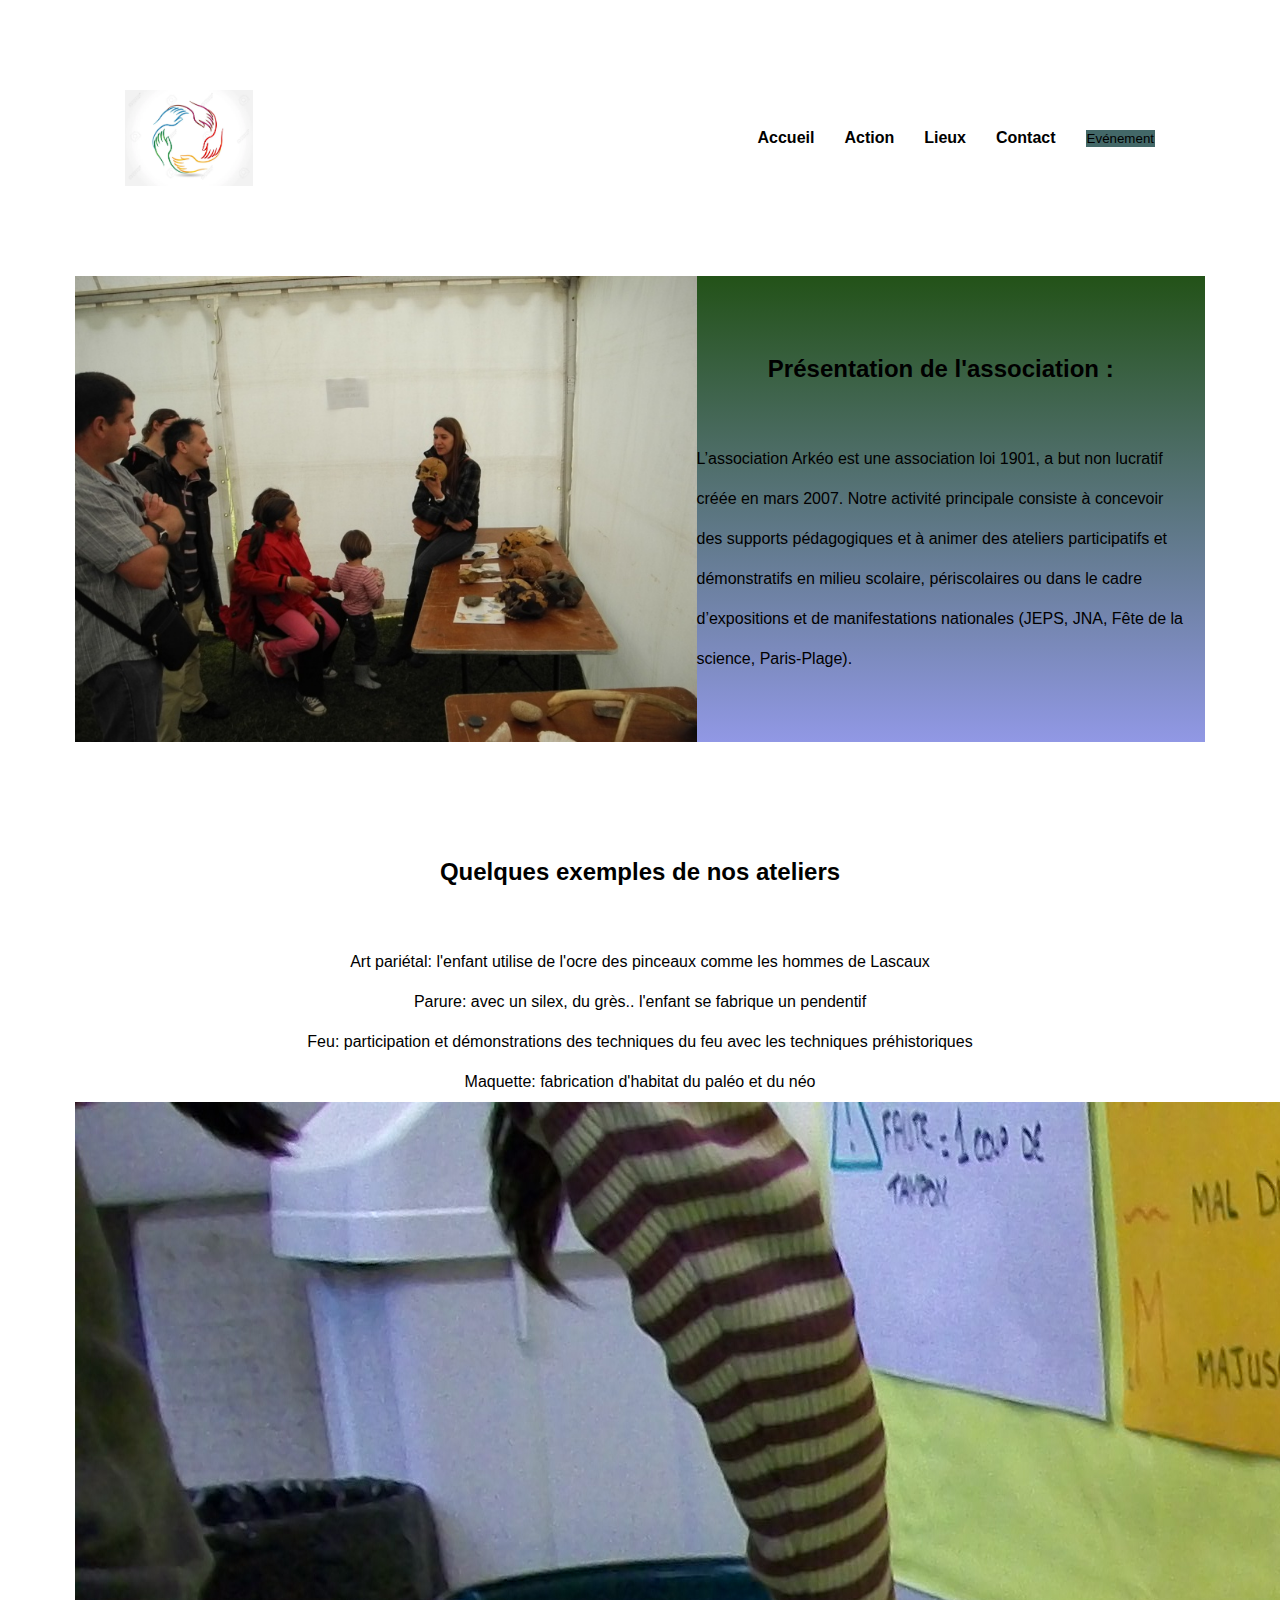
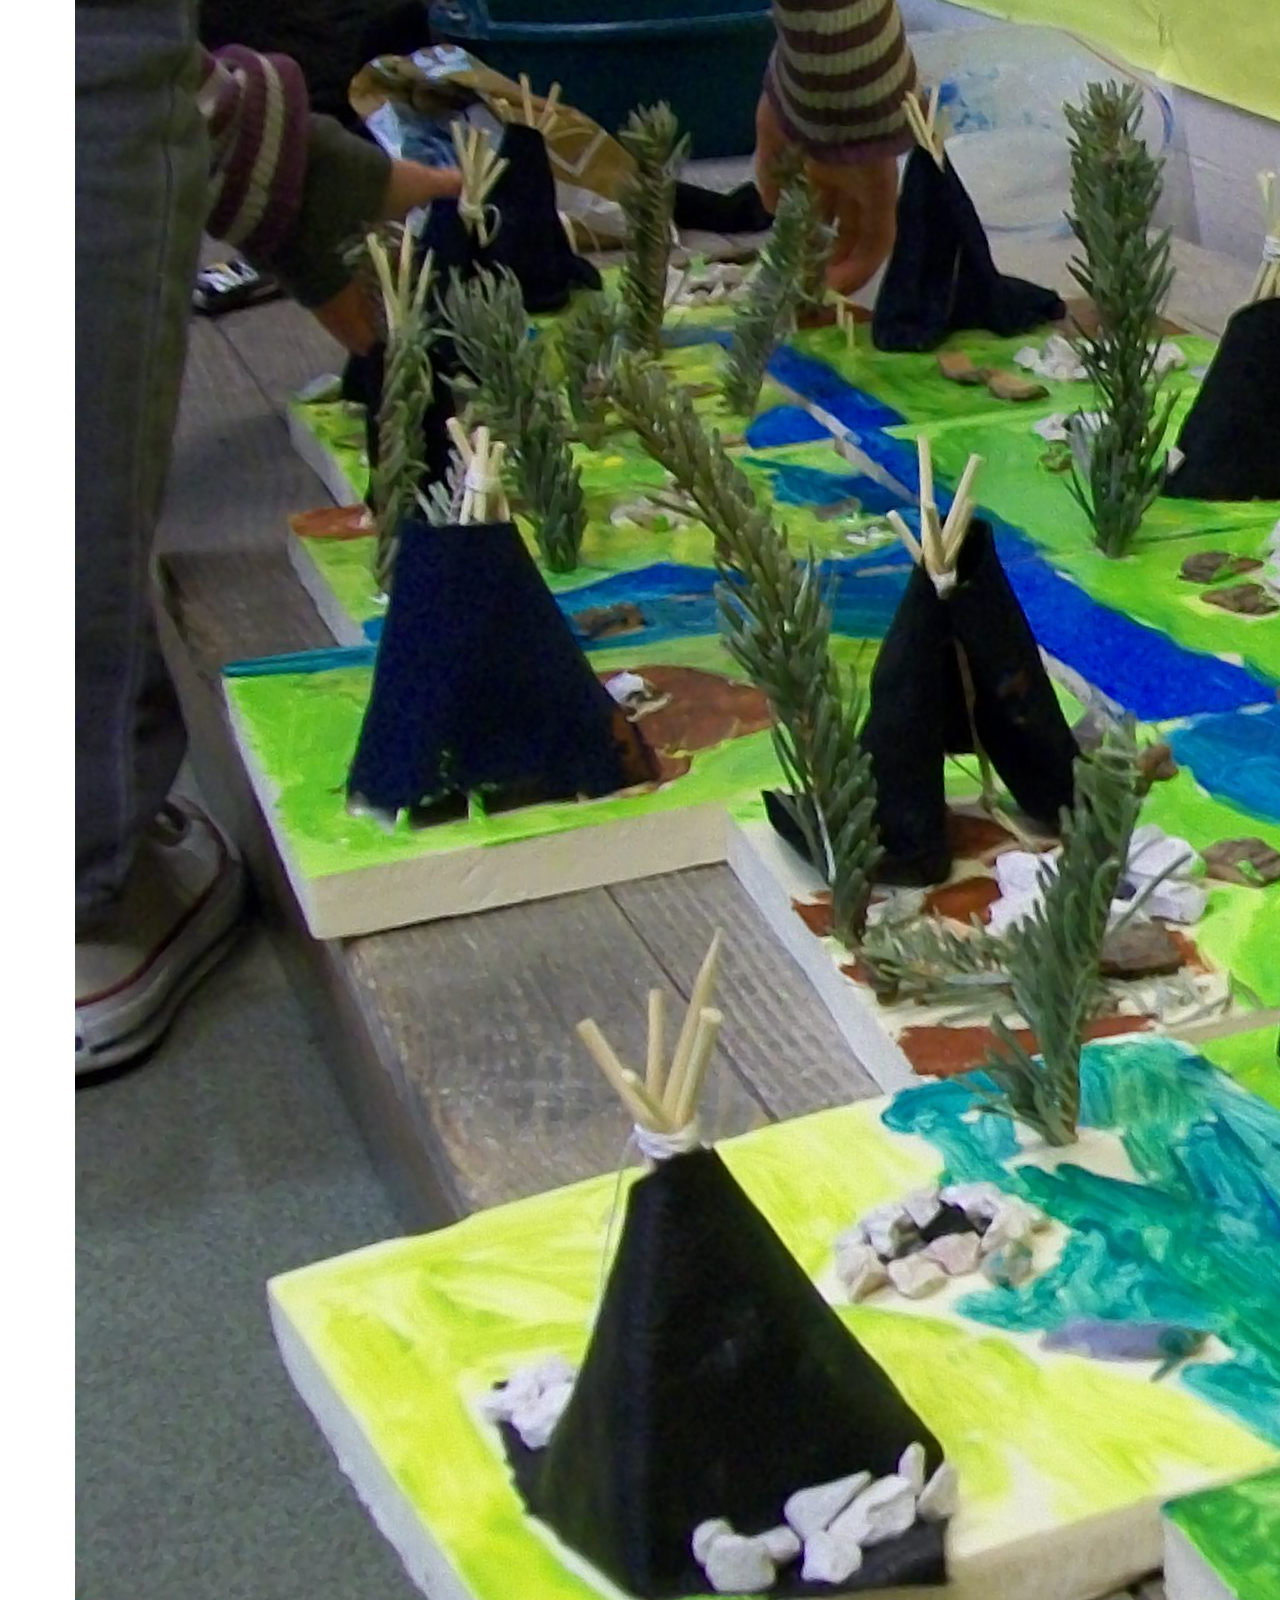
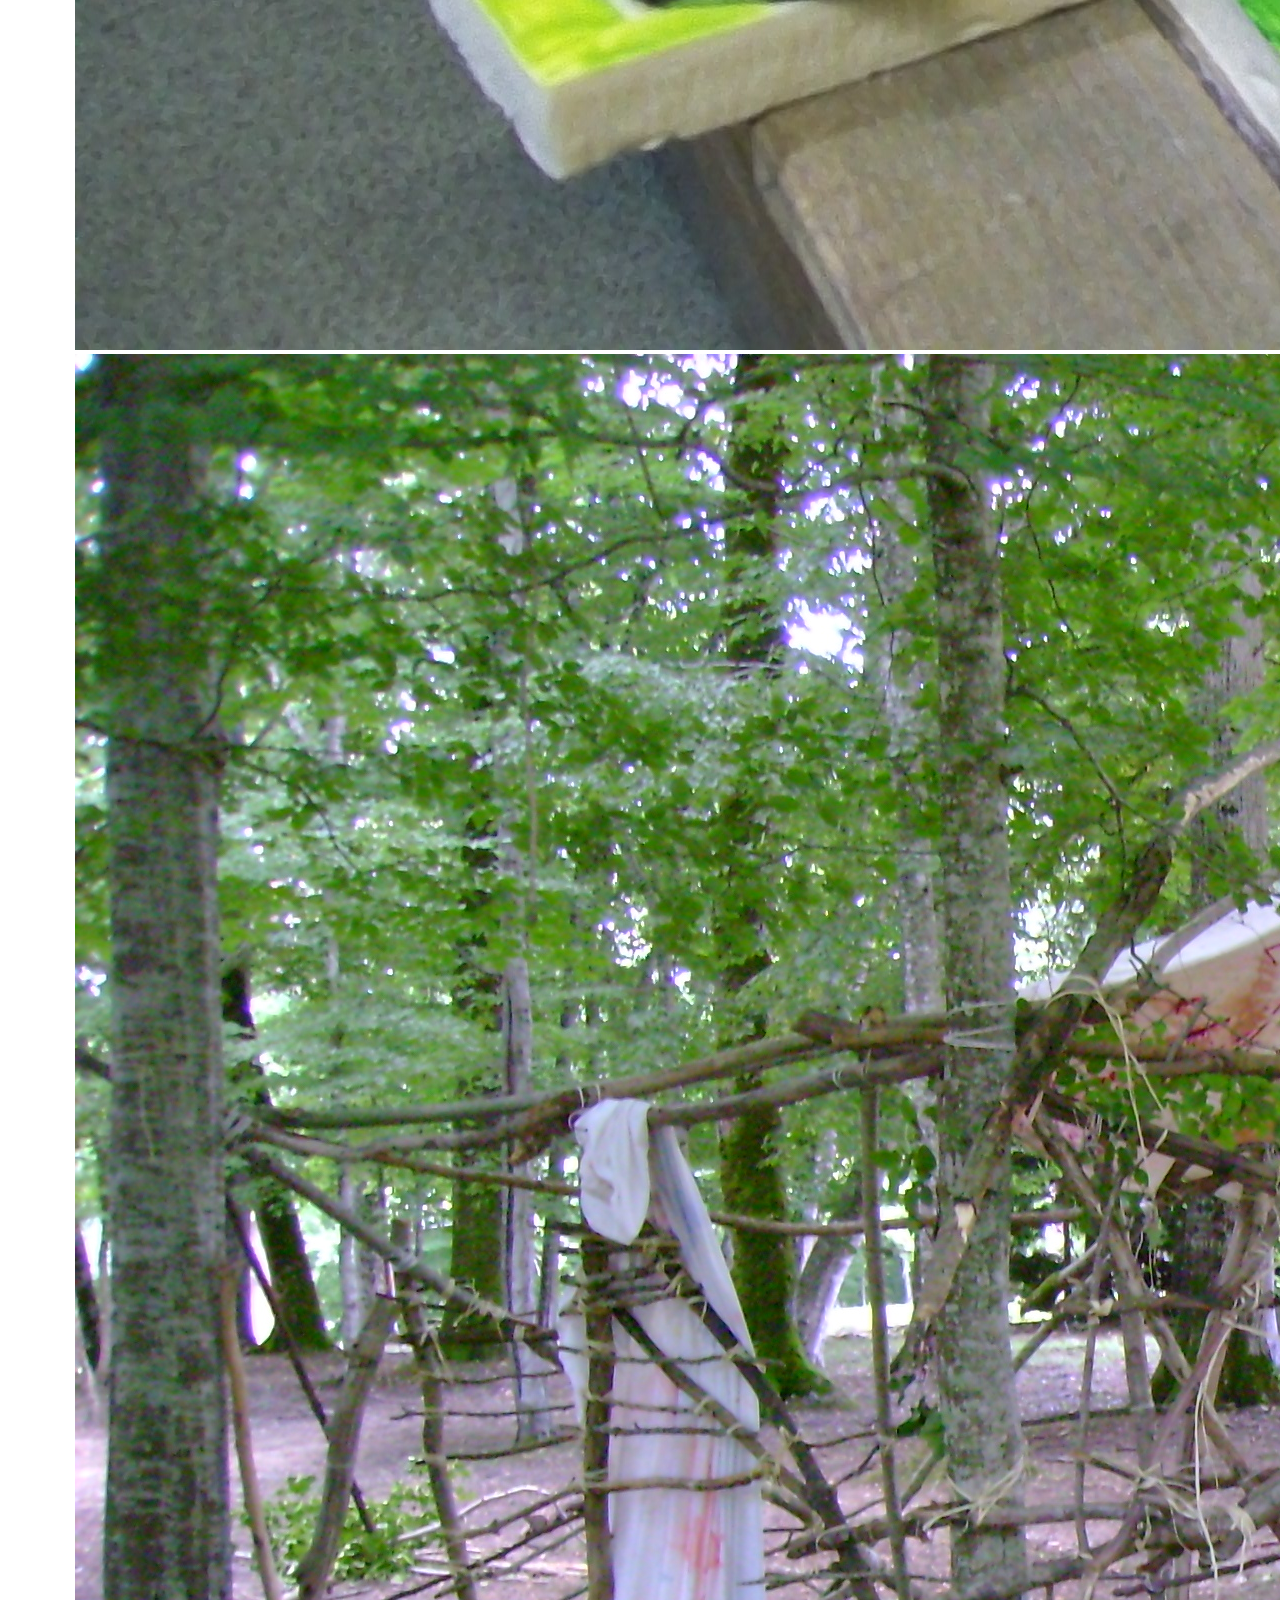
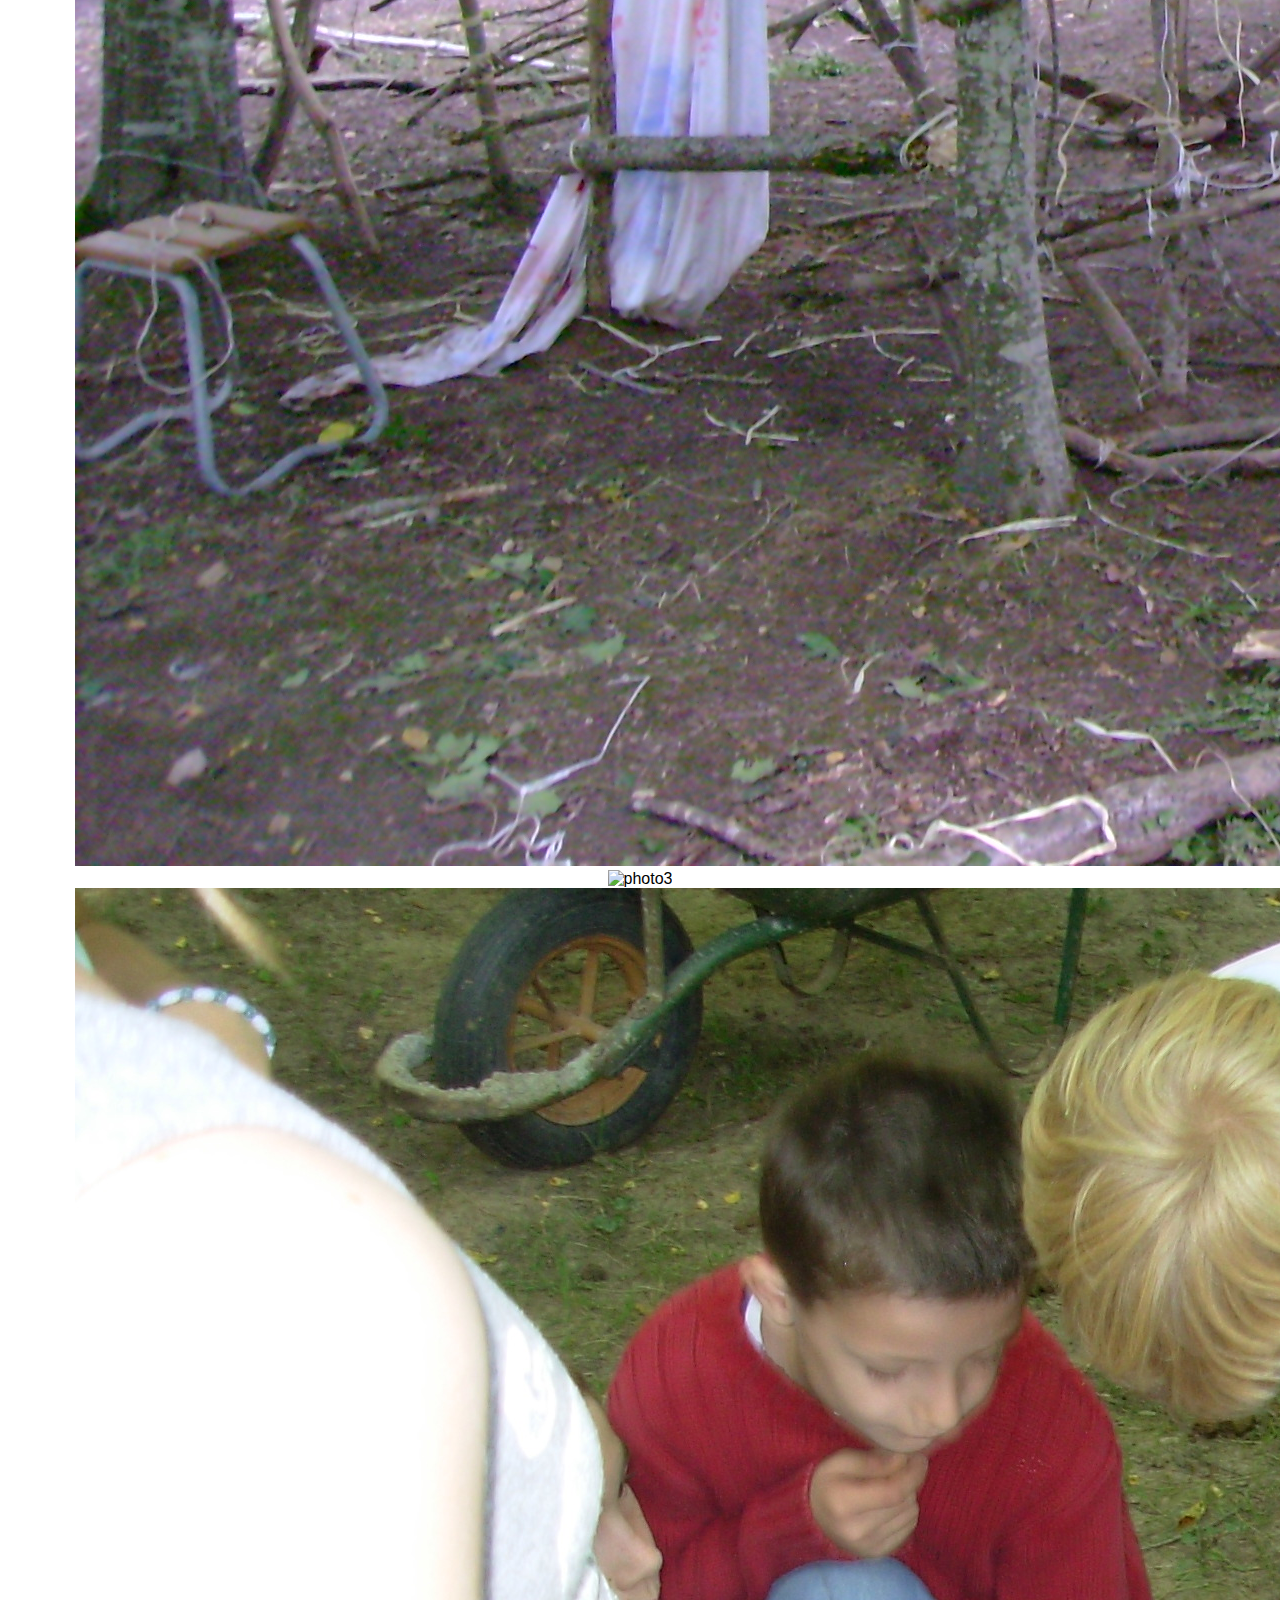
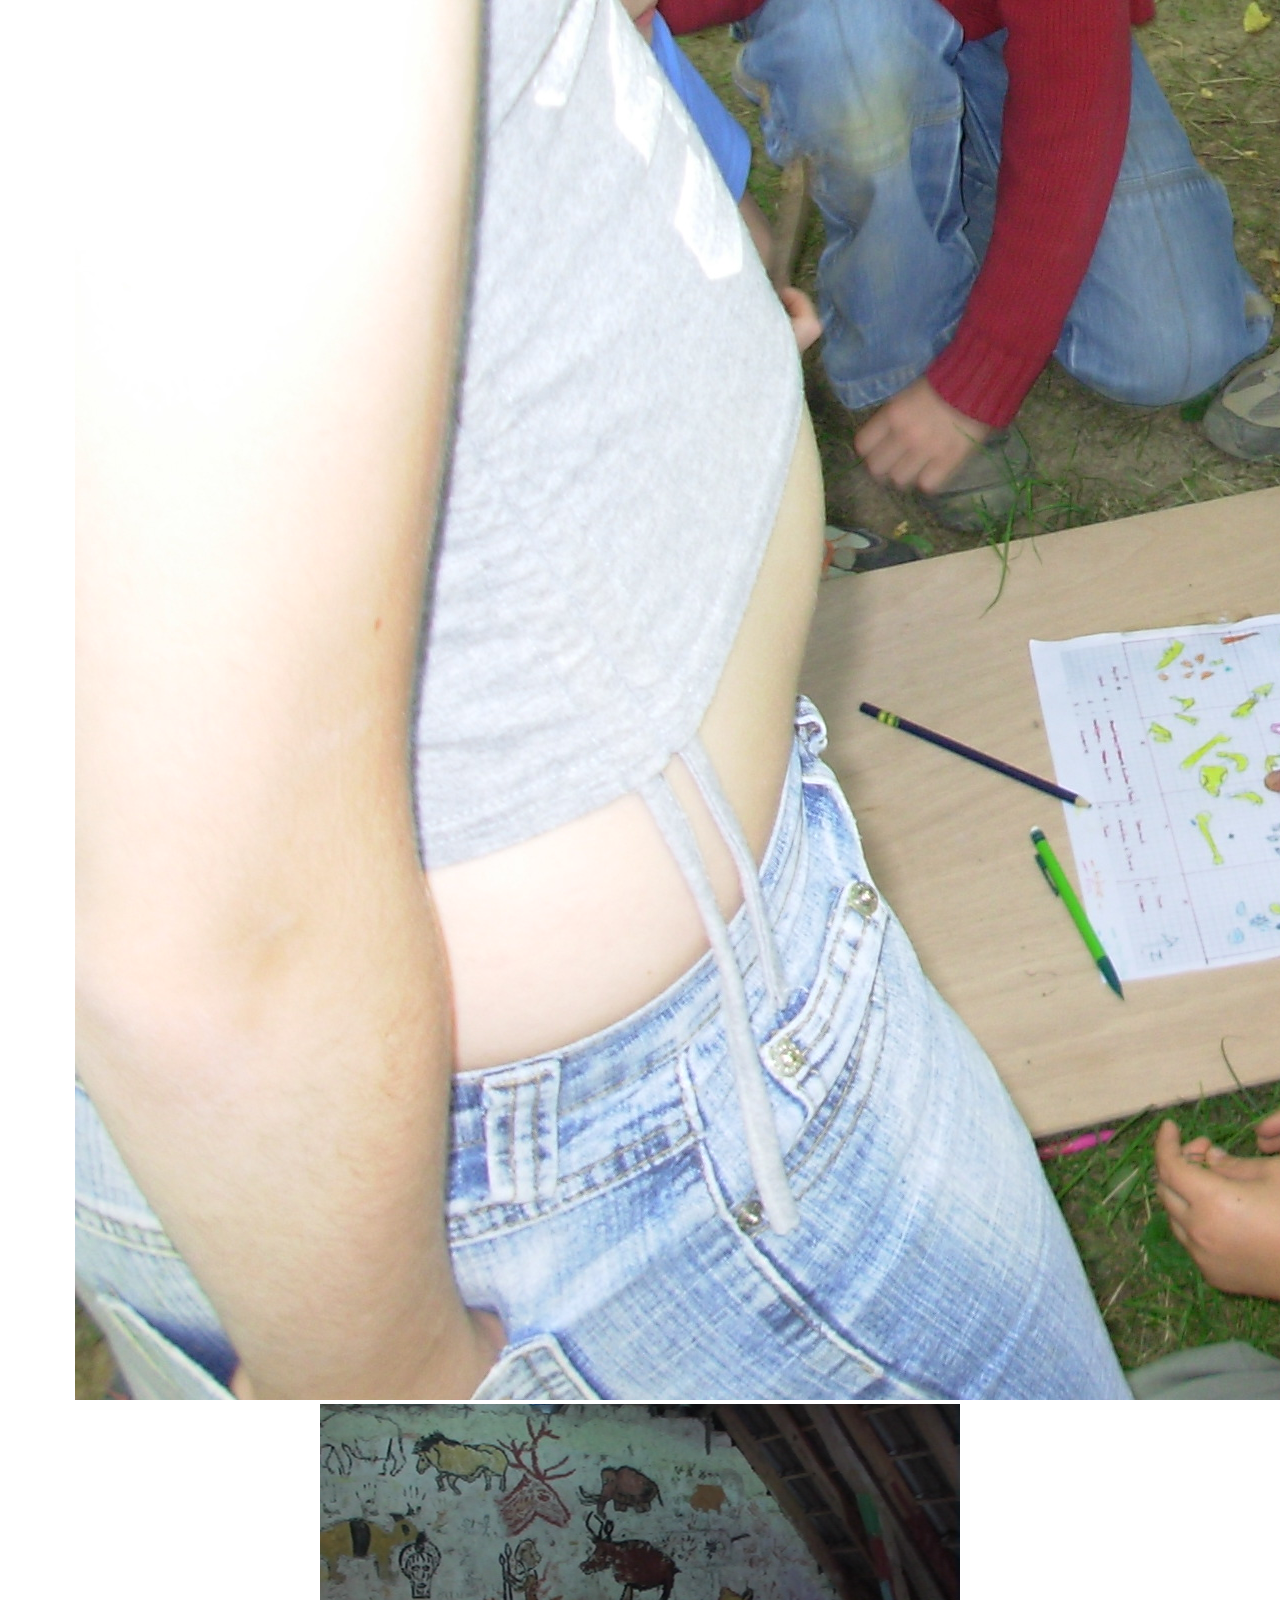
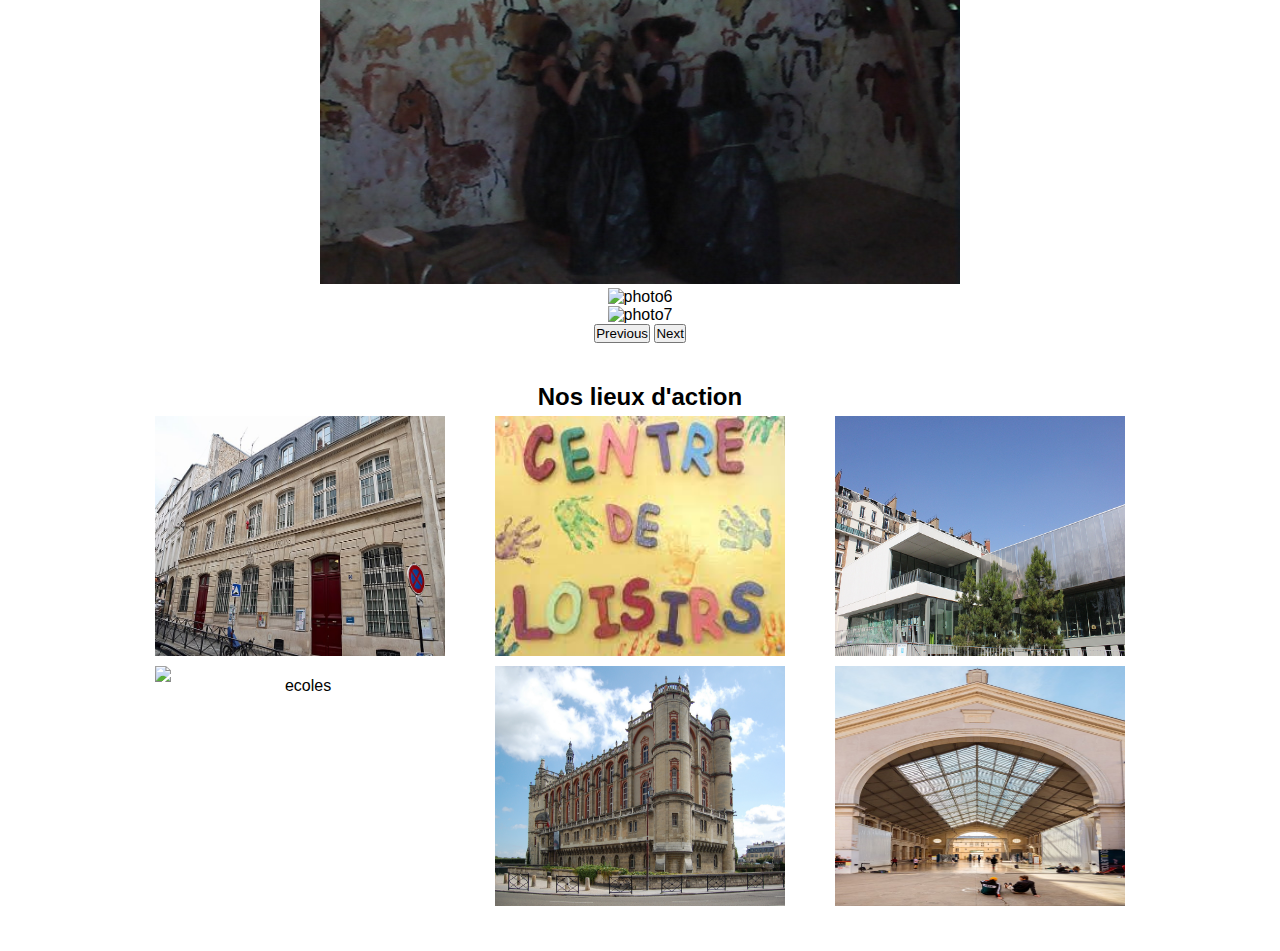
==== index.html @ 486d45ee "commit 1 evalution html/css/bootstrap" ====
<!DOCTYPE html>
<html lang="en">
<head>
    <meta charset="UTF-8">
    <meta http-equiv="X-UA-Compatible" content="IE=edge">
    <meta name="viewport" content="width=device-width, initial-scale=1.0">
    <title>L'association Arkéo</title>
    <link href="https://cdn.jsdelivr.net/npm/bootstrap@5.3.0-alpha1/dist/css/bootstrap.min.css" rel="stylesheet" integrity="sha384-GLhlTQ8iRABdZLl6O3oVMWSktQOp6b7In1Zl3/Jr59b6EGGoI1aFkw7cmDA6j6gD" crossorigin="anonymous">
<script src="https://cdn.jsdelivr.net/npm/bootstrap@5.3.0-alpha1/dist/js/bootstrap.bundle.min.js" integrity="sha384-w76AqPfDkMBDXo30jS1Sgez6pr3x5MlQ1ZAGC+nuZB+EYdgRZgiwxhTBTkF7CXvN" crossorigin="anonymous"></script>
    <link rel="stylesheet" href="style.css">
    <script src="https://kit.fontawesome.com/811f02e2f8.js" crossorigin="anonymous"></script>
</head>
<body>
    <!--START header: logo et menu-->
    <header class="flux header">
        <img class="logo" src="LOGO.JPEG" alt="logo de l'association">
        <nav class="nav">
            <ul class="list-links">
                <li class="nav-link">
                    <a href="#" target="_self"> Accueil </a>
                </li>
                <li class="nav-link">
                    <a href="#" target="_self"> Action </a>
                </li>
                <li class="nav-link">
                    <a href="#" target="_self"> Lieux </a>
                </li>
                <li class="nav-link">
                    <a href="#" target="_self"> Contact </a>
                </li>
                <li class="nav-link">
                    <button class="btn btn-primary"><a href="page2.html" target="_self"><i class="fa-regular fa-calendar-days"></i> Evénement </a></button>
                </li>
            </ul>
        </nav>
        <img src="menu-line.png" alt="menu hamburger" class="menu-hamburger">
    </header>
        <!--END header-->

    <main>
        <!--START presentation de l'association-->
        <section class=" flux presentation-asso">
            <img class="photo-presentation" src="/image/presentation/etioll22.jpg" alt="photo de présentaion">
            <div class="bloc-1">
                <h2 class="titre-presentation">Présentation de l'association :</h2>
                <p>L’association Arkéo est une association loi 1901, a but non lucratif créée en mars 2007. 
                    Notre activité principale consiste à concevoir des supports pédagogiques et à animer des ateliers 
                    participatifs et démonstratifs en milieu scolaire, périscolaires ou dans le cadre d’expositions et de manifestations nationales (JEPS, JNA, Fête de la science, Paris-Plage). 
                </p>
            </div>
        </section>
        <!--END présentation de l'asso-->
        <!--START présentation de l'activité-->
        <section class="flux presentation-atelier">
            <div>
                <i class="fa-solid fa-trowel"></i>
                <i class="fa-solid fa-trowel"></i>
                <i class="fa-solid fa-trowel"></i>
            </div>
            <div class="bloc-2">
                <h2 class="presentation-atelier">Quelques exemples de nos ateliers</h2>
                <ul>
                    <li>Art pariétal: l'enfant utilise de l'ocre des pinceaux comme les hommes de Lascaux</li>
                    <li>Parure: avec un silex, du grès.. l'enfant se fabrique un pendentif</li>
                    <li>Feu: participation et démonstrations des techniques du feu avec les techniques préhistoriques</li>
                    <li>Maquette: fabrication d'habitat du paléo et du néo</li>
                </ul>
            </div>
            <div id="carouselExampleControls" class="carousel slide" data-bs-ride="carousel">
                <div class="carousel-inner">
                    <div class="carousel-item active">
                        <img src="image/activite/activite1.JPG" class="d-block w-100" alt="photo1">
                    </div>
                    <div class="carousel-item">
                        <img src="image/activite/activite2.JPG" class="d-block w-100" alt="photo2">
                    </div>
                    <div class="carousel-item">
                        <img src="image/activite/activite3.JPG" class="d-block w-100" alt="photo3">
                    </div>
                    <div class="carousel-item">
                        <img src="image/activite/activite4.JPG" class="d-block w-100" alt="photo4">
                    </div>
                    <div class="carousel-item">
                        <img src="image/activite/activite5.jpg" class="d-block w-100" alt="photo5">
                    </div>
                    <div class="carousel-item">
                        <img src="image/activite/activite6.JPG" class="d-block w-100" alt="photo6">
                    </div>
                    <div class="carousel-item">
                        <img src="image/activite/activite7.JPG" class="d-block w-100" alt="photo7">
                    </div>
                </div>
                <button class="carousel-control-prev" type="button" data-bs-target="#carouselExampleControls" data-bs-slide="prev">
                    <span class="carousel-control-prev-icon" aria-hidden="true"></span>
                    <span class="visually-hidden">Previous</span>
                </button>
                <button class="carousel-control-next" type="button" data-bs-target="#carouselExampleControls" data-bs-slide="next">
                    <span class="carousel-control-next-icon" aria-hidden="true"></span>
                    <span class="visually-hidden">Next</span>
                </button>
            </div>
            
        </section>
        <section class="flux lieux">
            <div>
                <i class="fa-solid fa-trowel"></i>
                <i class="fa-solid fa-trowel"></i>
                <i class="fa-solid fa-trowel"></i>
            </div>
            <h2 class="lieux-action">Nos lieux d'action </h2>
            <div class=" flux bloc-3">
                
                <figure class="container">
                    <img class="folio" src="image/lieux/ecole.jpg" alt="ecoles">
                    <figcaption class="overlay-1">
                        <h4>Les écoles</h4>
                        <p> en scolaire ou en périscolaire</p>
                        <i class="fa-solid fa-school"></i>
                    </figcaption>
                </figure>
                <figure class="container">
                    <img class="folio" src="image/lieux/centre-de-loisirs.jpg" alt="ecoles">
                    <figcaption class="overlay-1">
                        <h4>Les centres de loisirs</h4>
                    </figcaption>
                </figure>
                <figure class="container">
                    <img class="folio" src="image/lieux/centre-anim.jpg" alt="ecoles">
                    <figcaption class="overlay-1">
                        <h4>Les centres d'animation</h4>
                    </figcaption>
                </figure>
                <figure class="container">
                    <img class="folio" src="image/lieux/colo.jpg" alt="ecoles">
                    <figcaption class="overlay-1">
                        <h4>Les colonies de vacances</h4>
                    </figcaption>
                </figure>
                <figure class="container">
                    <img class="folio" src="image/lieux/musee.jpg" alt="ecoles">
                    <figcaption class="overlay-1">
                        <h4>Les musées</h4>
                    </figcaption>
                </figure>
                <figure class="container">
                    <img class="folio" src="image/lieux/104.jpg" alt="ecoles">
                    <figcaption class="overlay-1">
                        <h4>lieux culturels</h4>
                    </figcaption>
                </figure>

            </div>  
        </section>

    </main>
    <footer>



    </footer>
    
    <script src="https://cdn.jsdelivr.net/npm/@popperjs/core@2.11.6/dist/umd/popper.min.js" integrity="sha384-oBqDVmMz9ATKxIep9tiCxS/Z9fNfEXiDAYTujMAeBAsjFuCZSmKbSSUnQlmh/jp3" crossorigin="anonymous"></script>
    <script src="https://cdn.jsdelivr.net/npm/bootstrap@5.3.0-alpha1/dist/js/bootstrap.min.js" integrity="sha384-mQ93GR66B00ZXjt0YO5KlohRA5SY2XofN4zfuZxLkoj1gXtW8ANNCe9d5Y3eG5eD" crossorigin="anonymous"></script>
    <script>
        const menuHamburger = document.querySelector(".menu-hamburger")
        const nav = document.querySelector(".nav")
    
        menuHamburger.addEventListener('click',()=>{
        nav.classList.toggle('mobile-menu')
        })
    </script>
</body>

</html>
---- style.css ----
/* reset*/

a {
    text-decoration: none;
    color: inherit;
}


ul, ol {
    list-style: none;
}

* {
    margin:0;
    padding:0;
    box-sizing: border-box;
}

/* style général */

* {
    font-family: 'cabin', sans-serif;
    
}


/* header*/

.flux {
    margin-left: 75px;
    margin-right: 75px;
}

@media (max-width: 500px) {
    .flux {
        margin-left: 15px;
        margin-right: 15px;
    }
}

.header {
    display: flex;
    align-items: center;
    justify-content: space-between;
    margin-top: 40px;
    margin-bottom: 40px;
    padding: 50px;
    box-sizing: border-box;
    
}

.list-links {
    display: flex;
    column-gap: 30px;
    align-items: center;
    font-weight: bold;
}

.logo {
    width: 8rem;
    
}

.nav-links {
    font-size: 14px
}

.btn-primary {
    background-color: rgb(67, 104, 104);
    border: 1px solid  rgb(67, 104, 104);
}

.btn-primary:hover, .btn-primary:active{
    background-color: rgb(73, 155, 155) !important;
    border: 1px solid  rgb(73, 155, 155) !important;
}

.header .menu-hamburger {
    display: none;
    position: absolute;
    width: 35px;
    right: 50px;
}

@media screen and (max-width: 1032px) {
    .header {
        padding: 100px 150px;
    }
    .header .menu-hamburger {
        display: block;
        margin-right: 40px;
    }

    .logo {
        position: absolute;
        width: 8rem;
    }

    .nav { 
        top: 0;
        left: 0;
        position: absolute;
        background-color: rgba(255,255,255, 0.2);
        backdrop-filter: blur(7px);
        width: 100%;
        height: 100%;
        display: flex;
        justify-content: center;
        align-items: center;
        margin-left: -100%;
        transition: all 0.5s ease;
    } 

    .mobile-menu {
        margin-left: 0;
    }

    .list-links {
        display: flex;
        flex-direction: column;
        align-items: center;
    }

    .nav-link {
        margin: 25px 0;
        font-size: 1.2rem;
    }
}

/* END header*/
/* START Presentation asso*/

.presentation-asso {
    display: flex; 
    align-items: center;
    background: linear-gradient(#235218, #9198e5);
}

@media (max-width: 500px) {
    .presentation-asso {
        flex-direction: column;
    }
}

.bloc-1, .bloc-2, .bloc-3 {
    line-height: 2.5;
}

.bloc-1{
    padding-right: 20px;
    
}

.titre-presentation, .presentation-atelier, .lieux {
    margin-bottom: 40px;
    text-align: center;
    
}

.photo-presentation {
    width: 55%;
    flex-shrink: 0;
}

/* END presentation de l'association*/


.fa-trowel {
    width: 200px;
    padding-top: 60px;
    
}

/* Start presentation ateliers*/

.bloc-2 {
    margin-top: 100px;
    text-align: center;
}

.carousel-control-prev-icon, .carousel-control-next-icon {
    background-color: black;
    

}
.carousel-control-prev-icon {
    border-radius: 50% 25% 25% 50%;
}

.carousel-control-next-icon {
    border-radius: 25% 50% 50% 25%;
}

/* start lieux d'action*/

.bloc-3 {
    display: flex;
    flex-wrap: wrap;
    justify-content: space-between;
}

.container {
    position: relative;
    width: 300px;
}

.folio {
    display: block;
    width: 300px;
    padding: 5px;
    height: 250px;
}

.overlay-1 {
    position: absolute;
    bottom: 0;
    left: 5px;
    background-color: rgba(0,140,186,0.8);
    overflow: hidden;
    width: 290px;
    height: 0;
    transition: .25s ease;
    text-align: center;
}

.fa-school {
    position: absolute;
    left: 50px;
    top: 5px;
    color: rgb(48, 41, 66);
    font-size: 20px;
    width: 50px;
    height: 50px;
    z-index: 1;
}

.container:hover .overlay-1 {
    height: 30%;
}
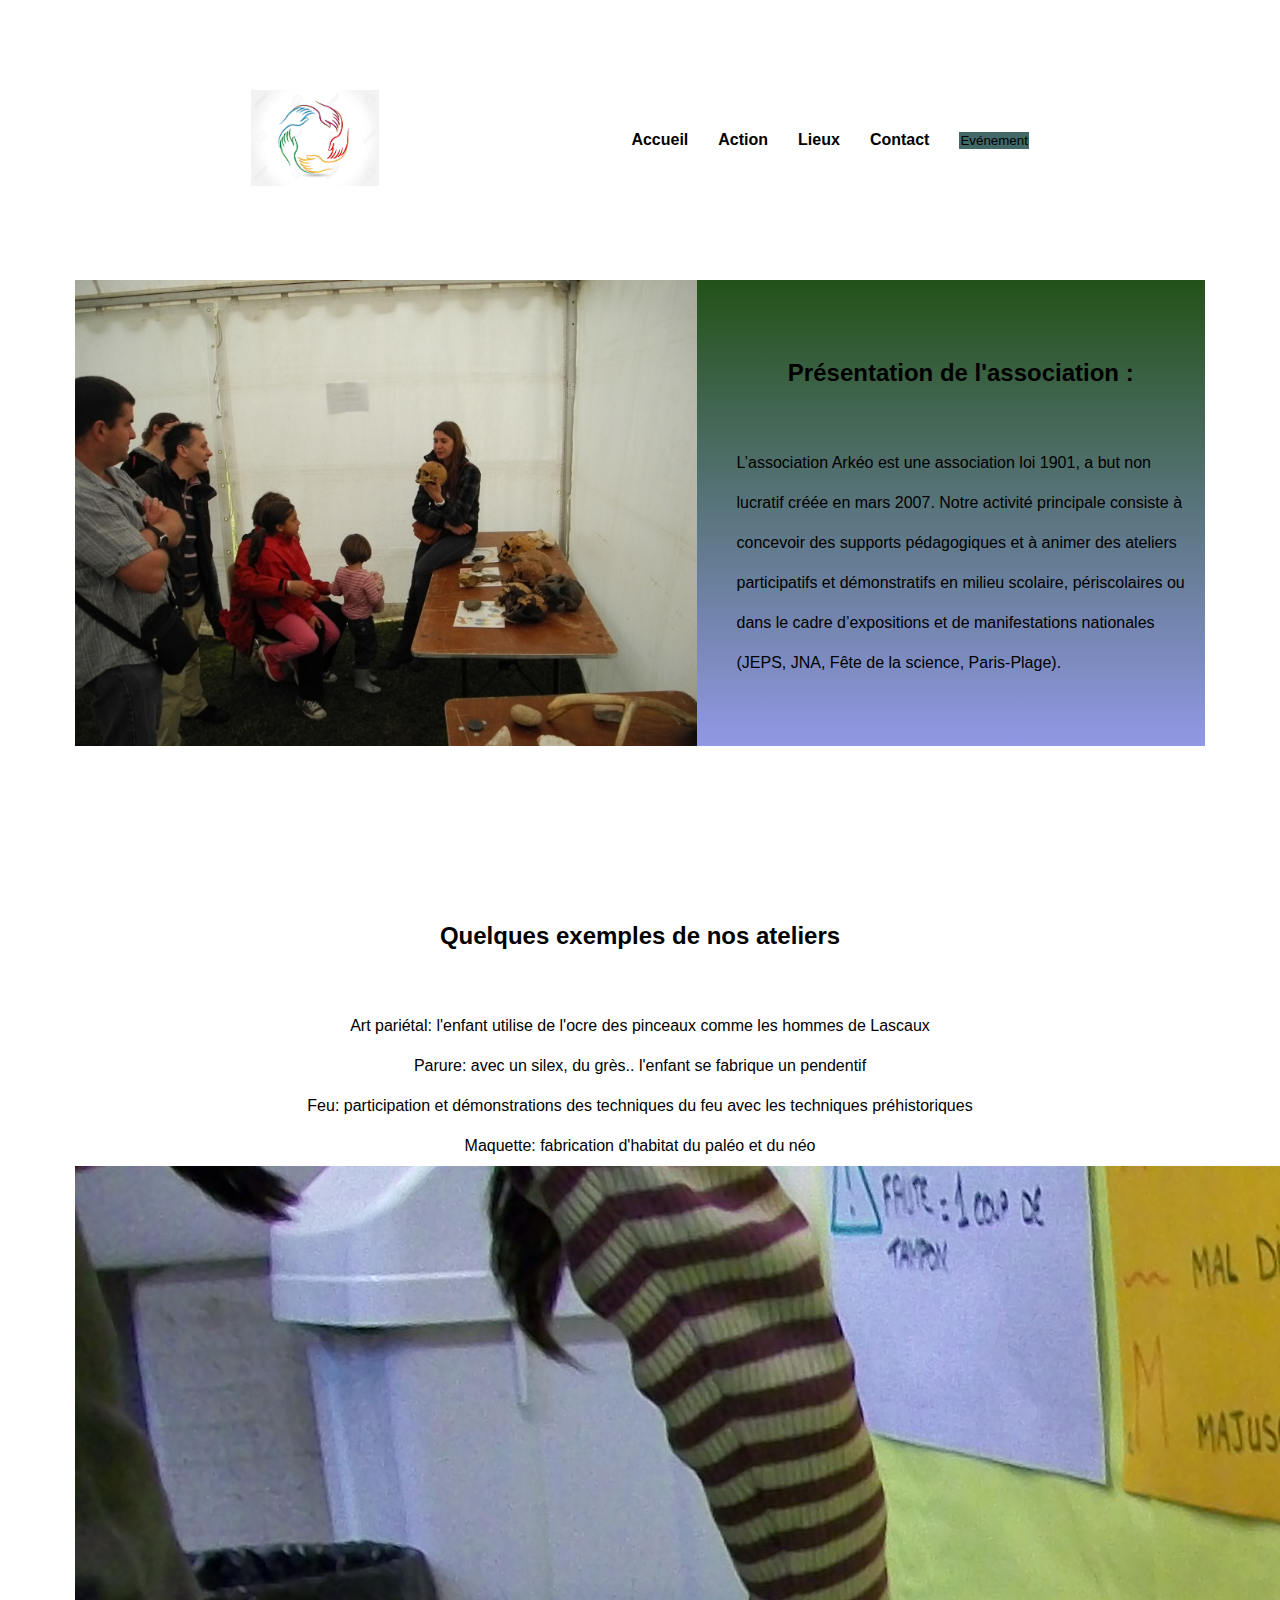
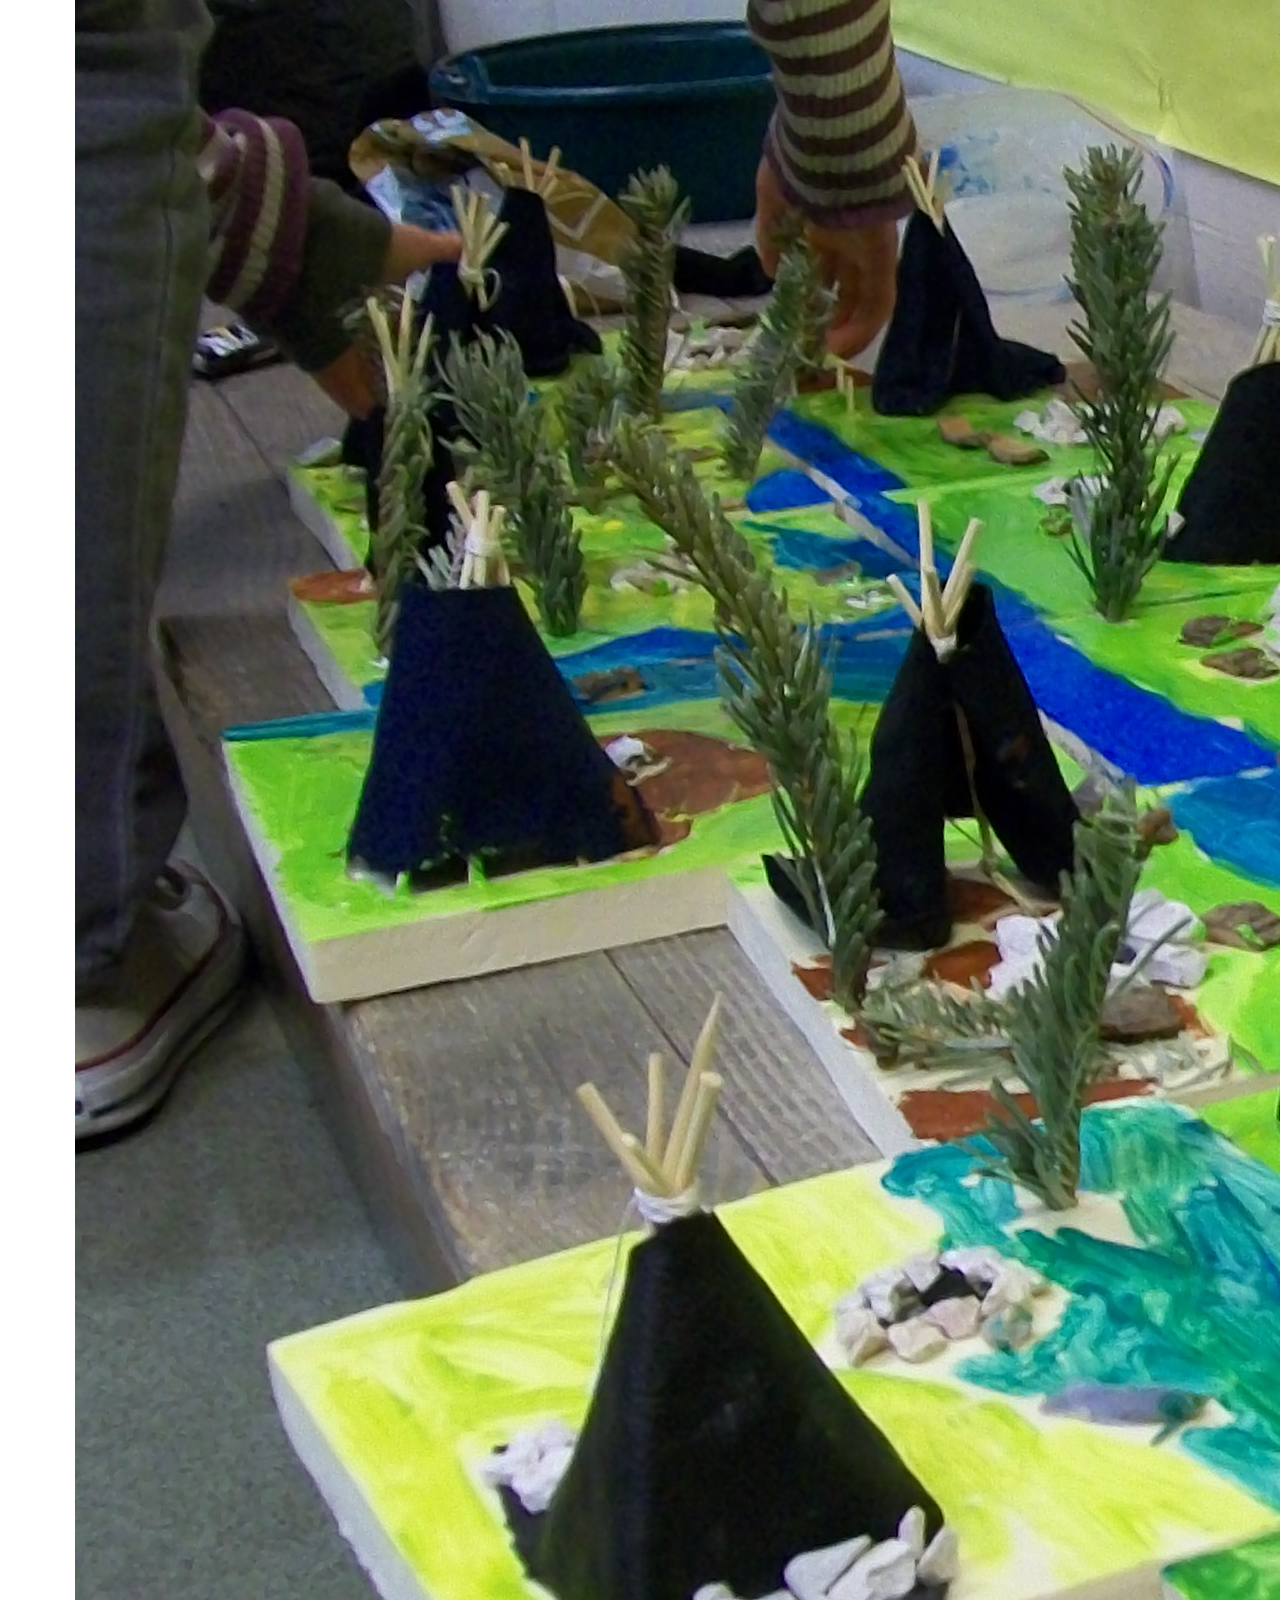
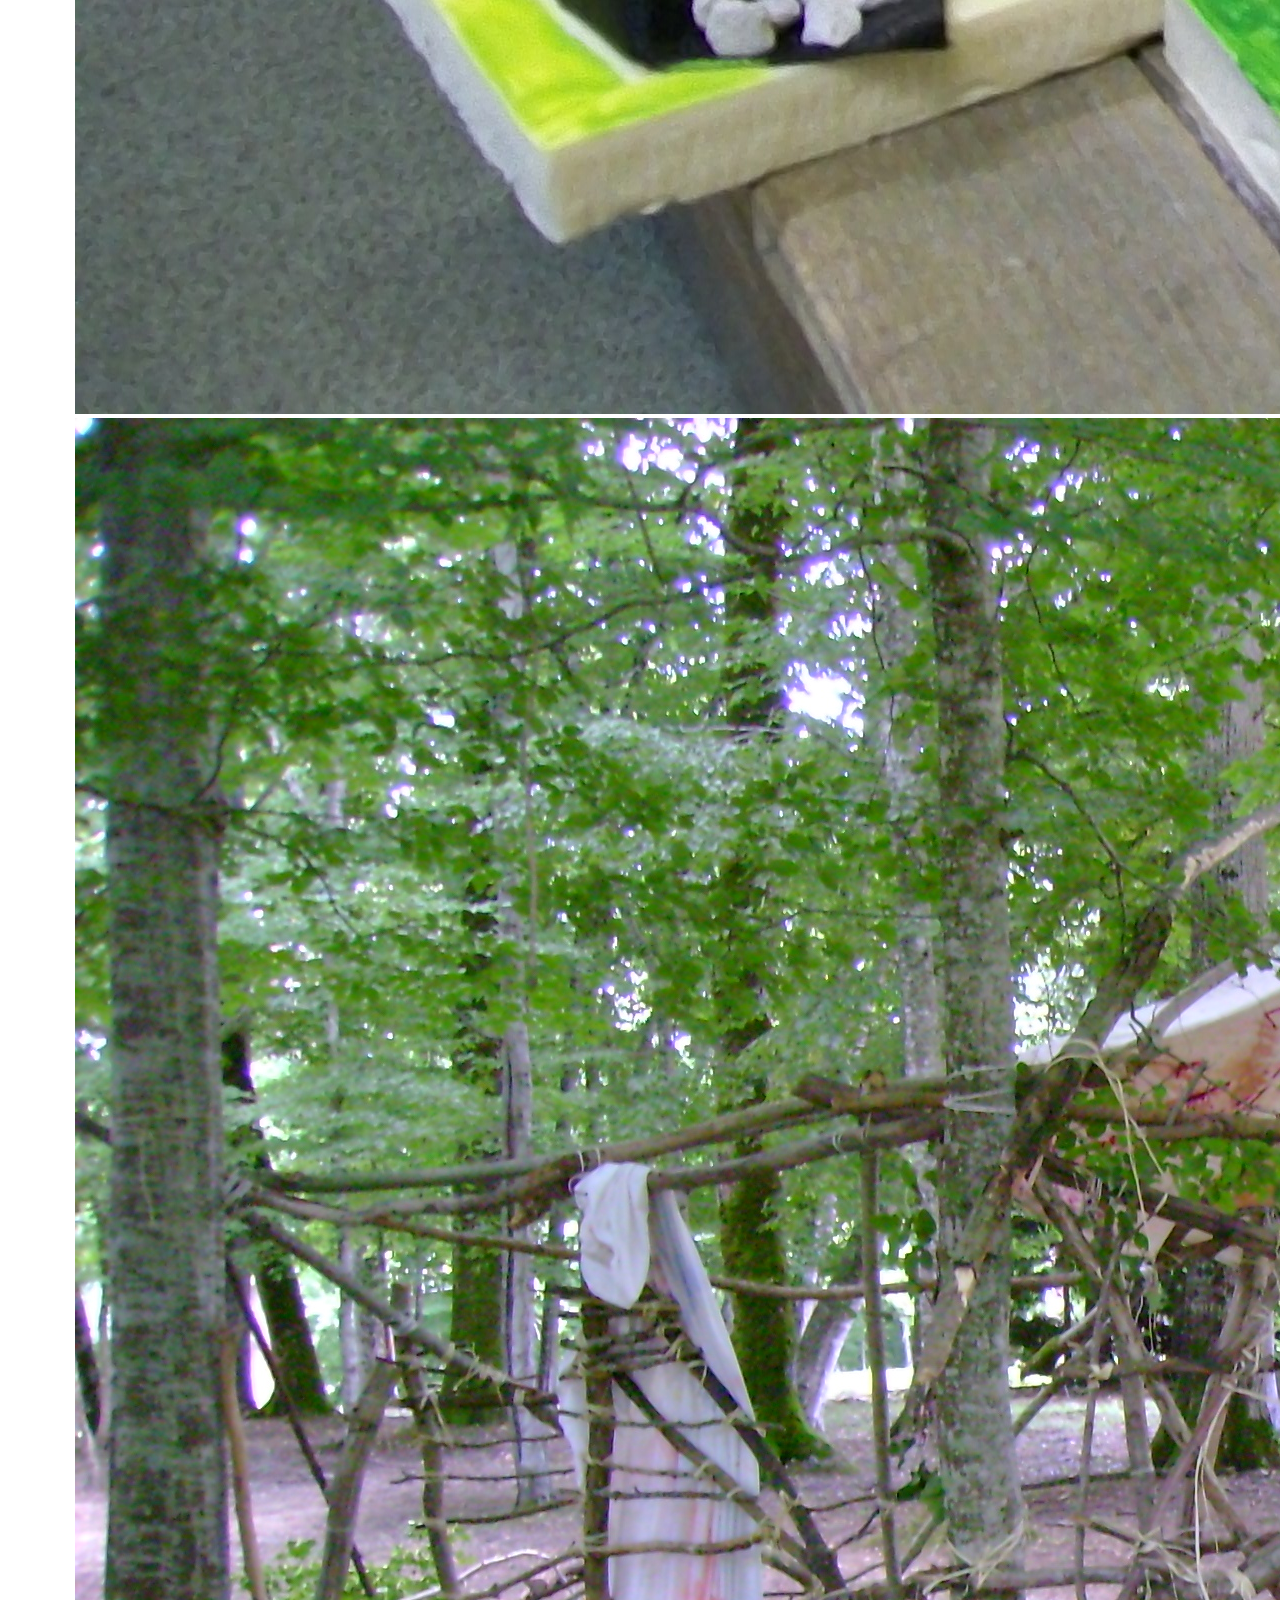
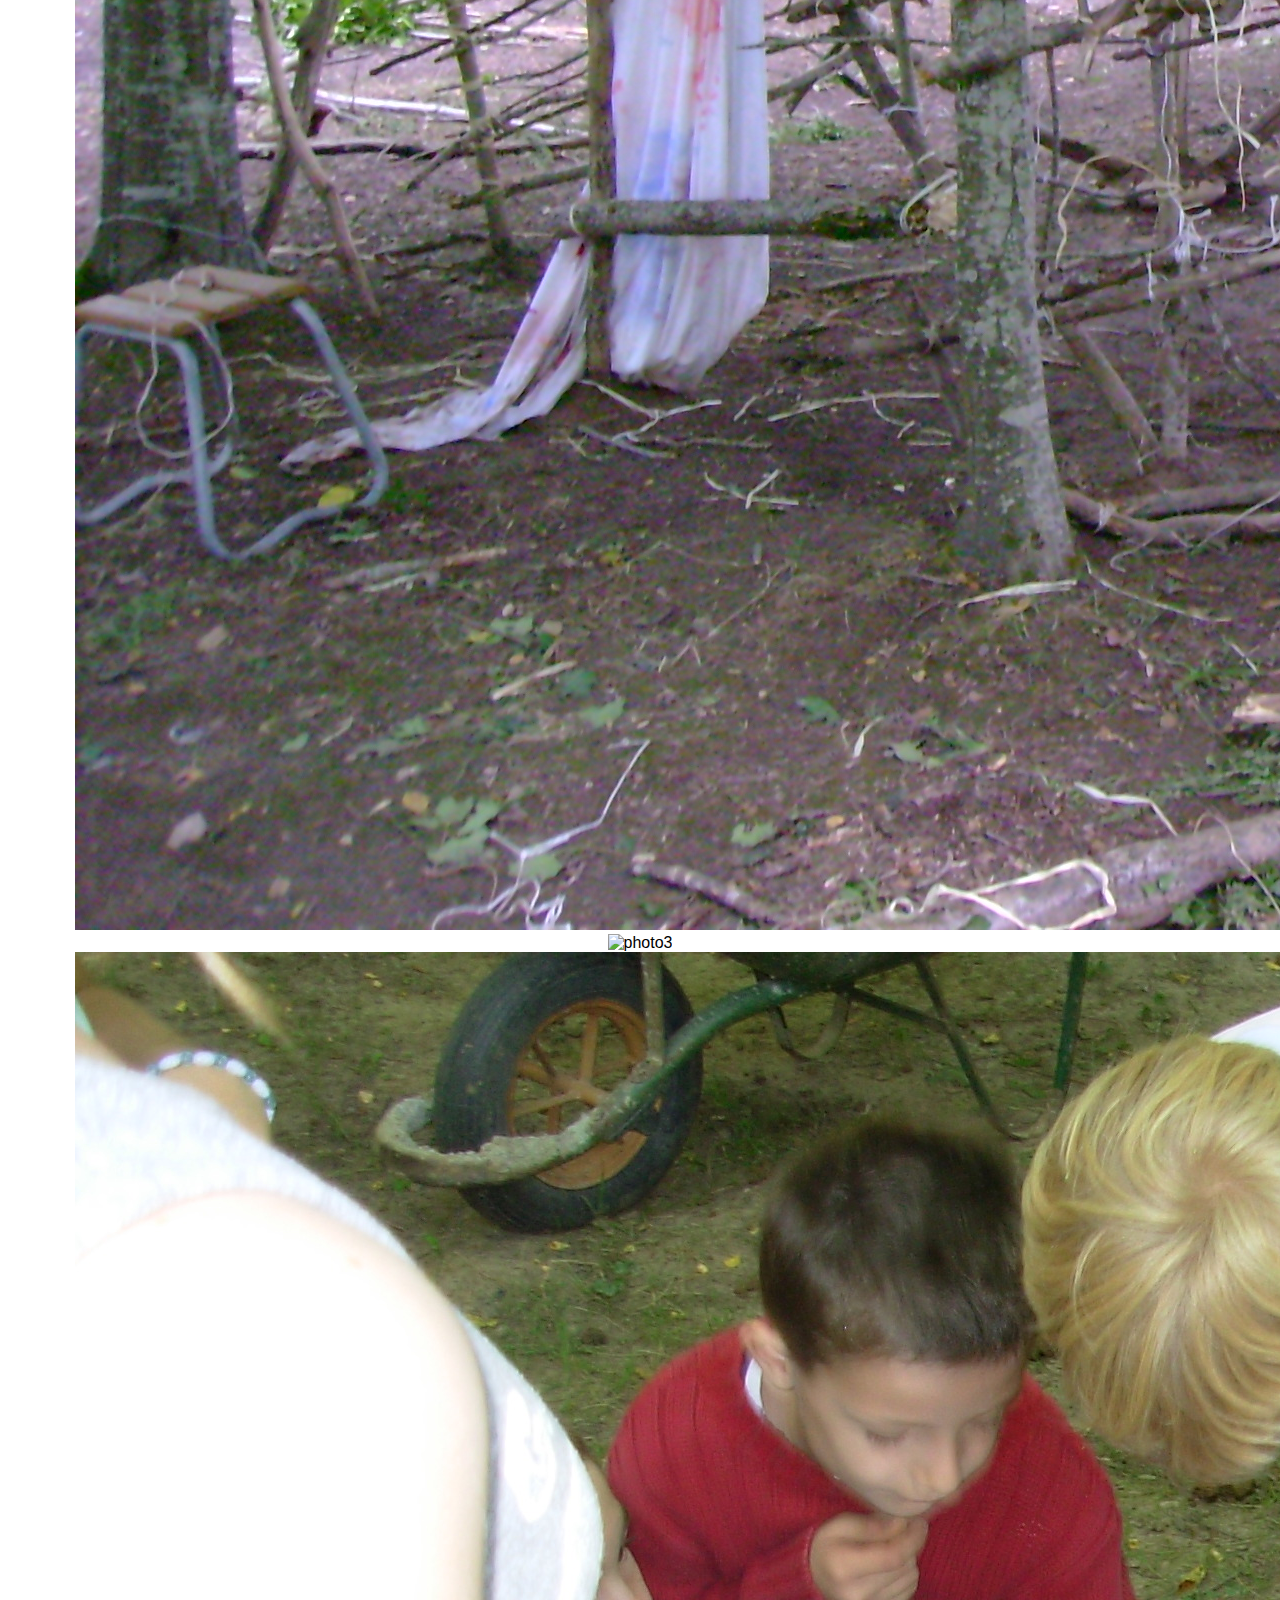
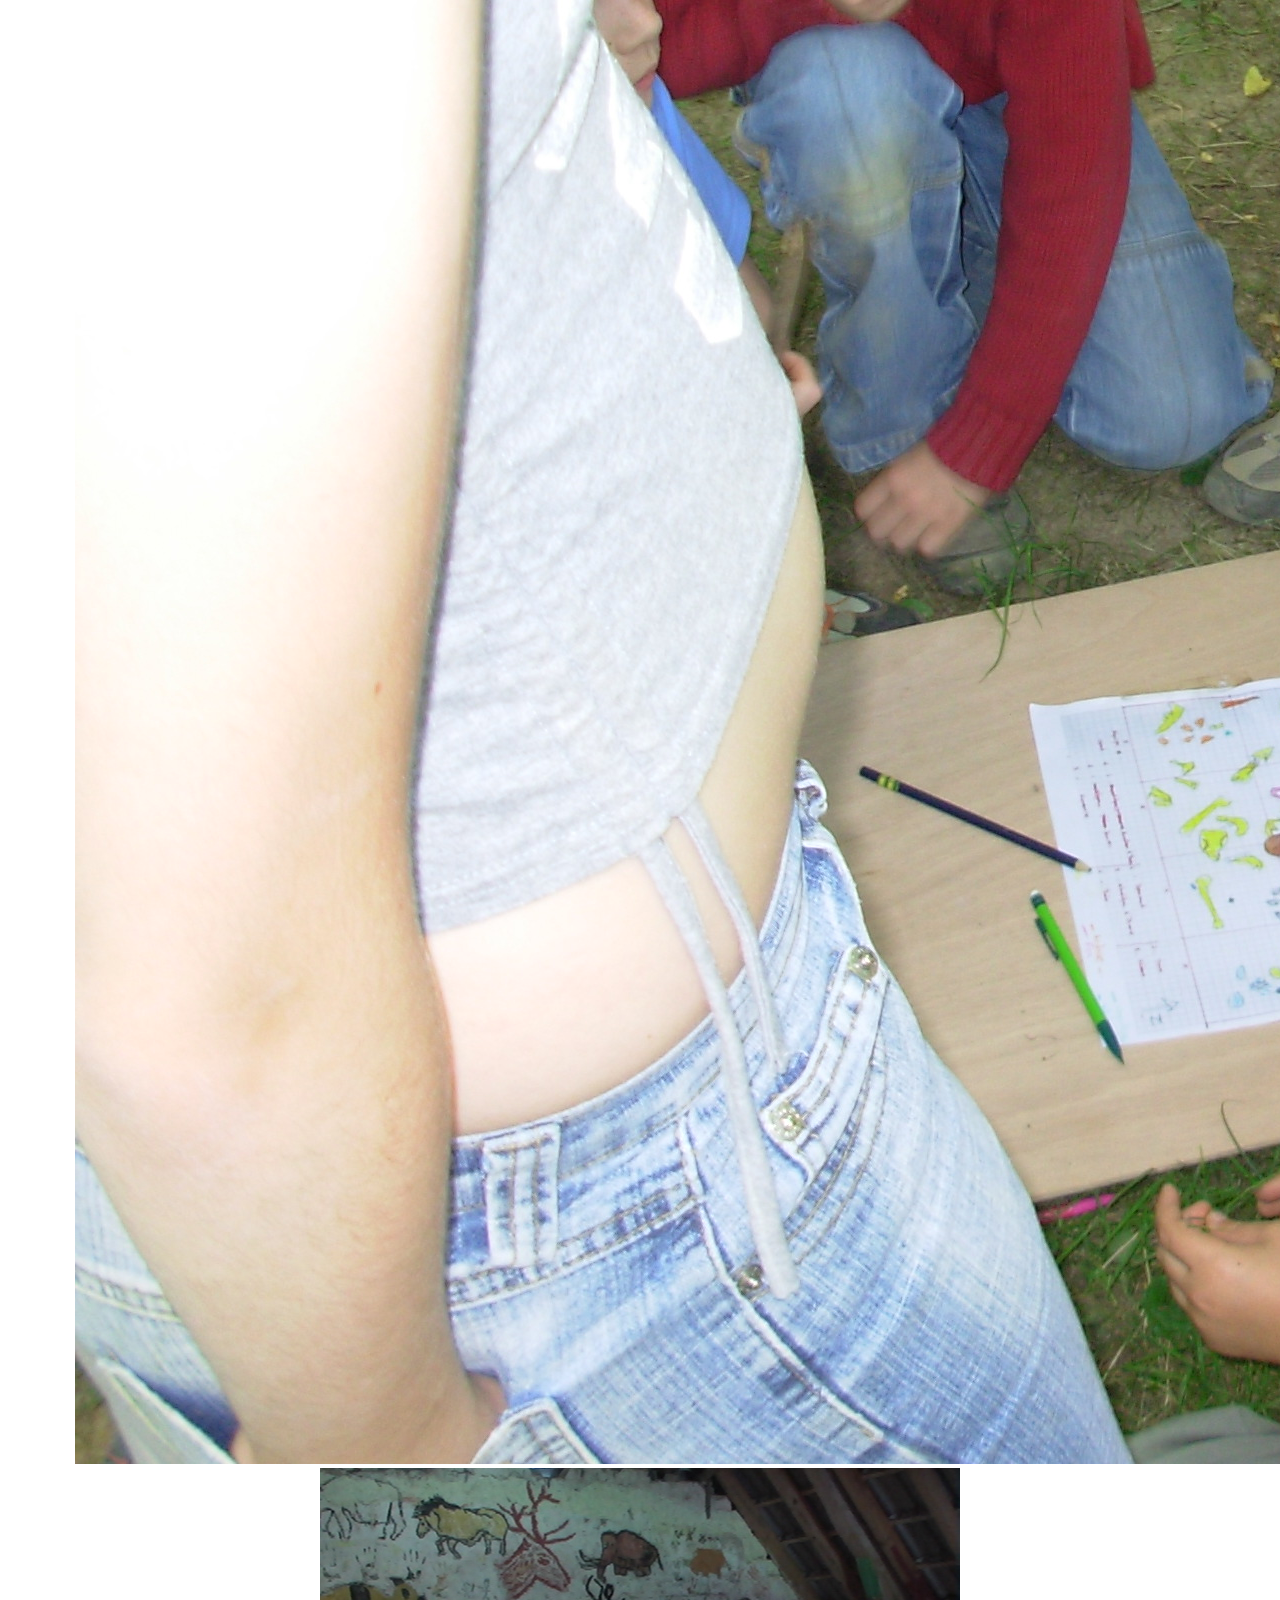
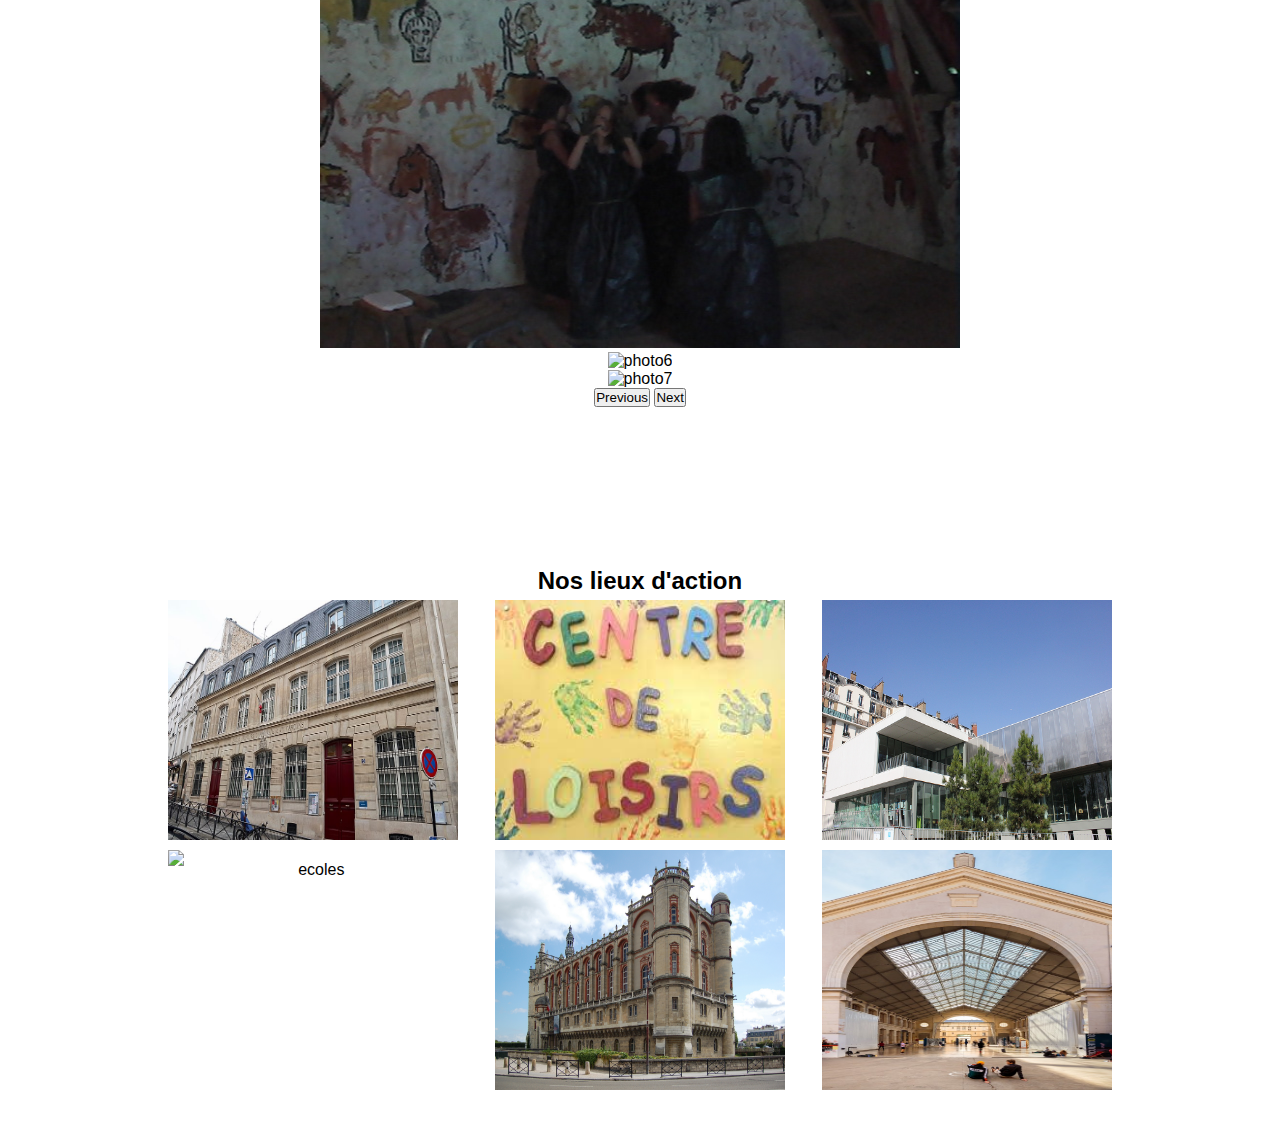
==== commit fe353d77: "ajout de photo pour la page 2 et autres modifictaions" ====
--- a/index.html
+++ b/index.html
@@ -13,7 +13,9 @@
 <body>
     <!--START header: logo et menu-->
     <header class="flux header">
-        <img class="logo" src="LOGO.JPEG" alt="logo de l'association">
+        <a href="index.html" target="_target">
+            <img class="logo" src="LOGO.JPEG" alt="logo de l'association">
+        </a>
         <nav class="nav">
             <ul class="list-links">
                 <li class="nav-link">
@@ -52,7 +54,7 @@
         <!--END présentation de l'asso-->
         <!--START présentation de l'activité-->
         <section class="flux presentation-atelier">
-            <div>
+            <div class="truelle">
                 <i class="fa-solid fa-trowel"></i>
                 <i class="fa-solid fa-trowel"></i>
                 <i class="fa-solid fa-trowel"></i>
@@ -102,7 +104,7 @@
             
         </section>
         <section class="flux lieux">
-            <div>
+            <div class="truelle">
                 <i class="fa-solid fa-trowel"></i>
                 <i class="fa-solid fa-trowel"></i>
                 <i class="fa-solid fa-trowel"></i>
--- a/style.css
+++ b/style.css
@@ -11,7 +11,7 @@
 }
 
 * {
-    margin:0;
+    margin: auto;
     padding:0;
     box-sizing: border-box;
 }
@@ -83,15 +83,15 @@
 }
 
 @media screen and (max-width: 1032px) {
-    .header {
-        padding: 100px 150px;
-    }
+
     .header .menu-hamburger {
         display: block;
         margin-right: 40px;
     }
 
     .logo {
+        top: 20px;
+        left:0;
         position: absolute;
         width: 8rem;
     }
@@ -132,11 +132,12 @@
 
 .presentation-asso {
     display: flex; 
+    gap:40px;
     align-items: center;
     background: linear-gradient(#235218, #9198e5);
 }
 
-@media (max-width: 500px) {
+@media (max-width: 887px) {
     .presentation-asso {
         flex-direction: column;
     }
@@ -165,16 +166,19 @@
 /* END presentation de l'association*/
 
 
-.fa-trowel {
+.truelle {
     width: 200px;
     padding-top: 60px;
-    
-}
+    padding-bottom: 60px;
+    display: flex; 
+    gap: 40px;
+}
+
 
 /* Start presentation ateliers*/
 
 .bloc-2 {
-    margin-top: 100px;
+    margin-top: 40px;
     text-align: center;
 }
 
@@ -215,11 +219,11 @@
     position: absolute;
     bottom: 0;
     left: 5px;
-    background-color: rgba(0,140,186,0.8);
+    background-color: rgba(46, 107, 128, 0.7);
     overflow: hidden;
     width: 290px;
     height: 0;
-    transition: .25s ease;
+    transition: .1s ease;
     text-align: center;
 }
 
@@ -227,7 +231,7 @@
     position: absolute;
     left: 50px;
     top: 5px;
-    color: rgb(48, 41, 66);
+    color: rgb(15, 13, 19);
     font-size: 20px;
     width: 50px;
     height: 50px;
@@ -238,3 +242,17 @@
     height: 30%;
 }
 
+/*PAGE 2*/
+.presentation-card{
+    display: flex;
+    flex-wrap: wrap;
+    justify-content: space-around;
+}
+
+@media (max-width:768px) {
+    .presentation-card{
+        flex-direction: column;
+        margin-bottom: 20px;
+    }
+    
+}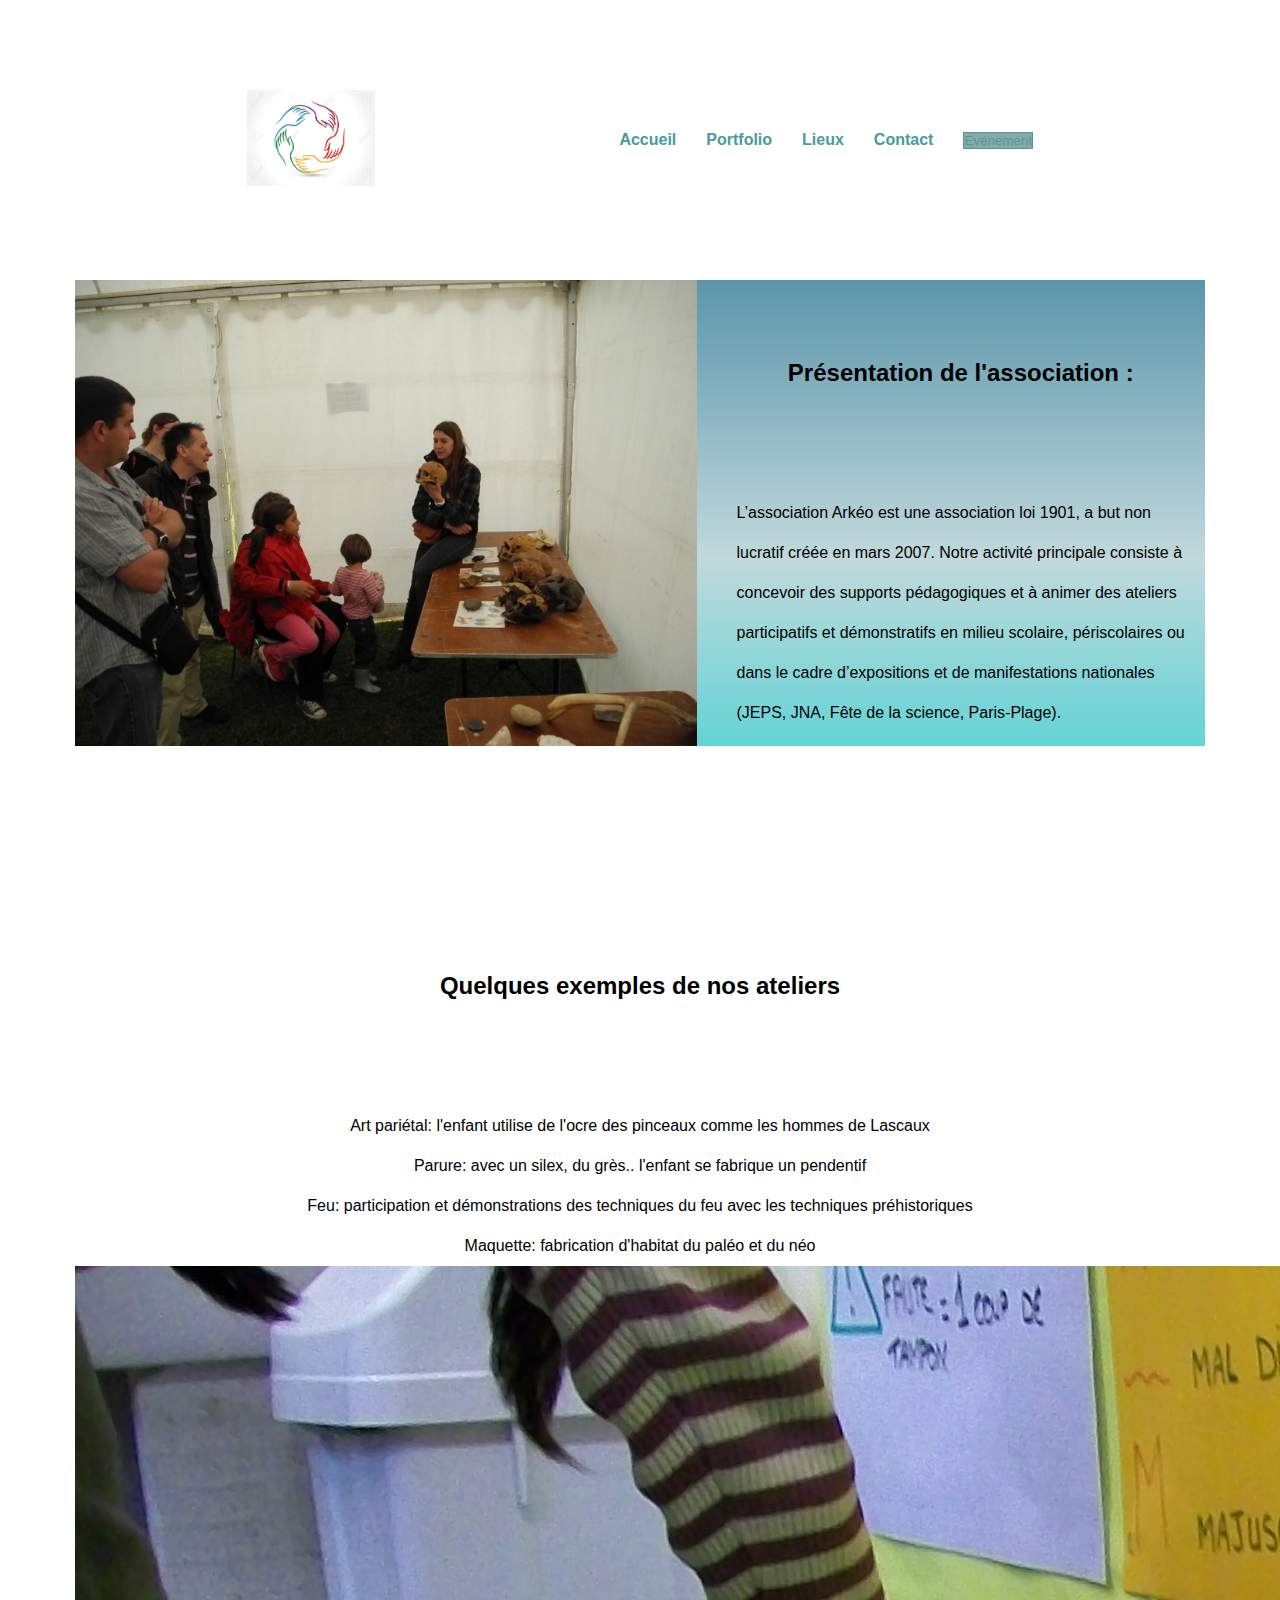
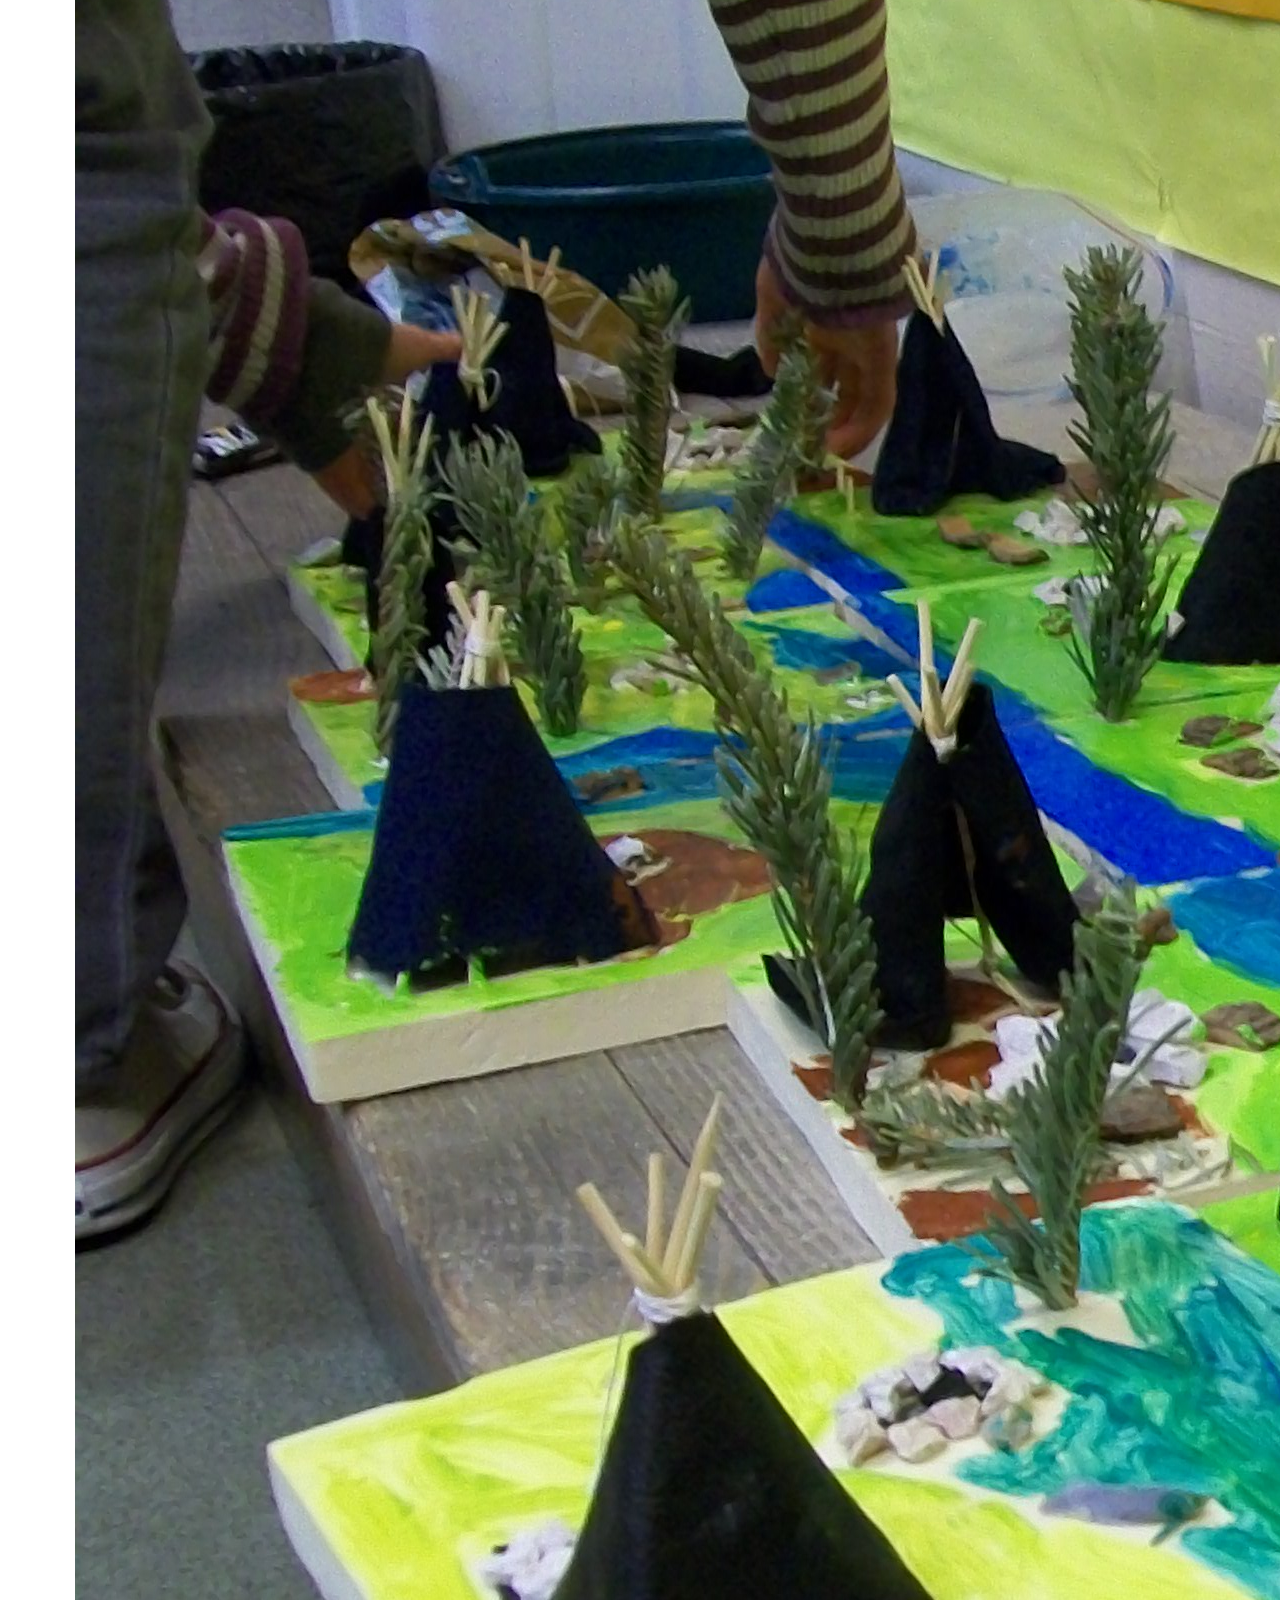
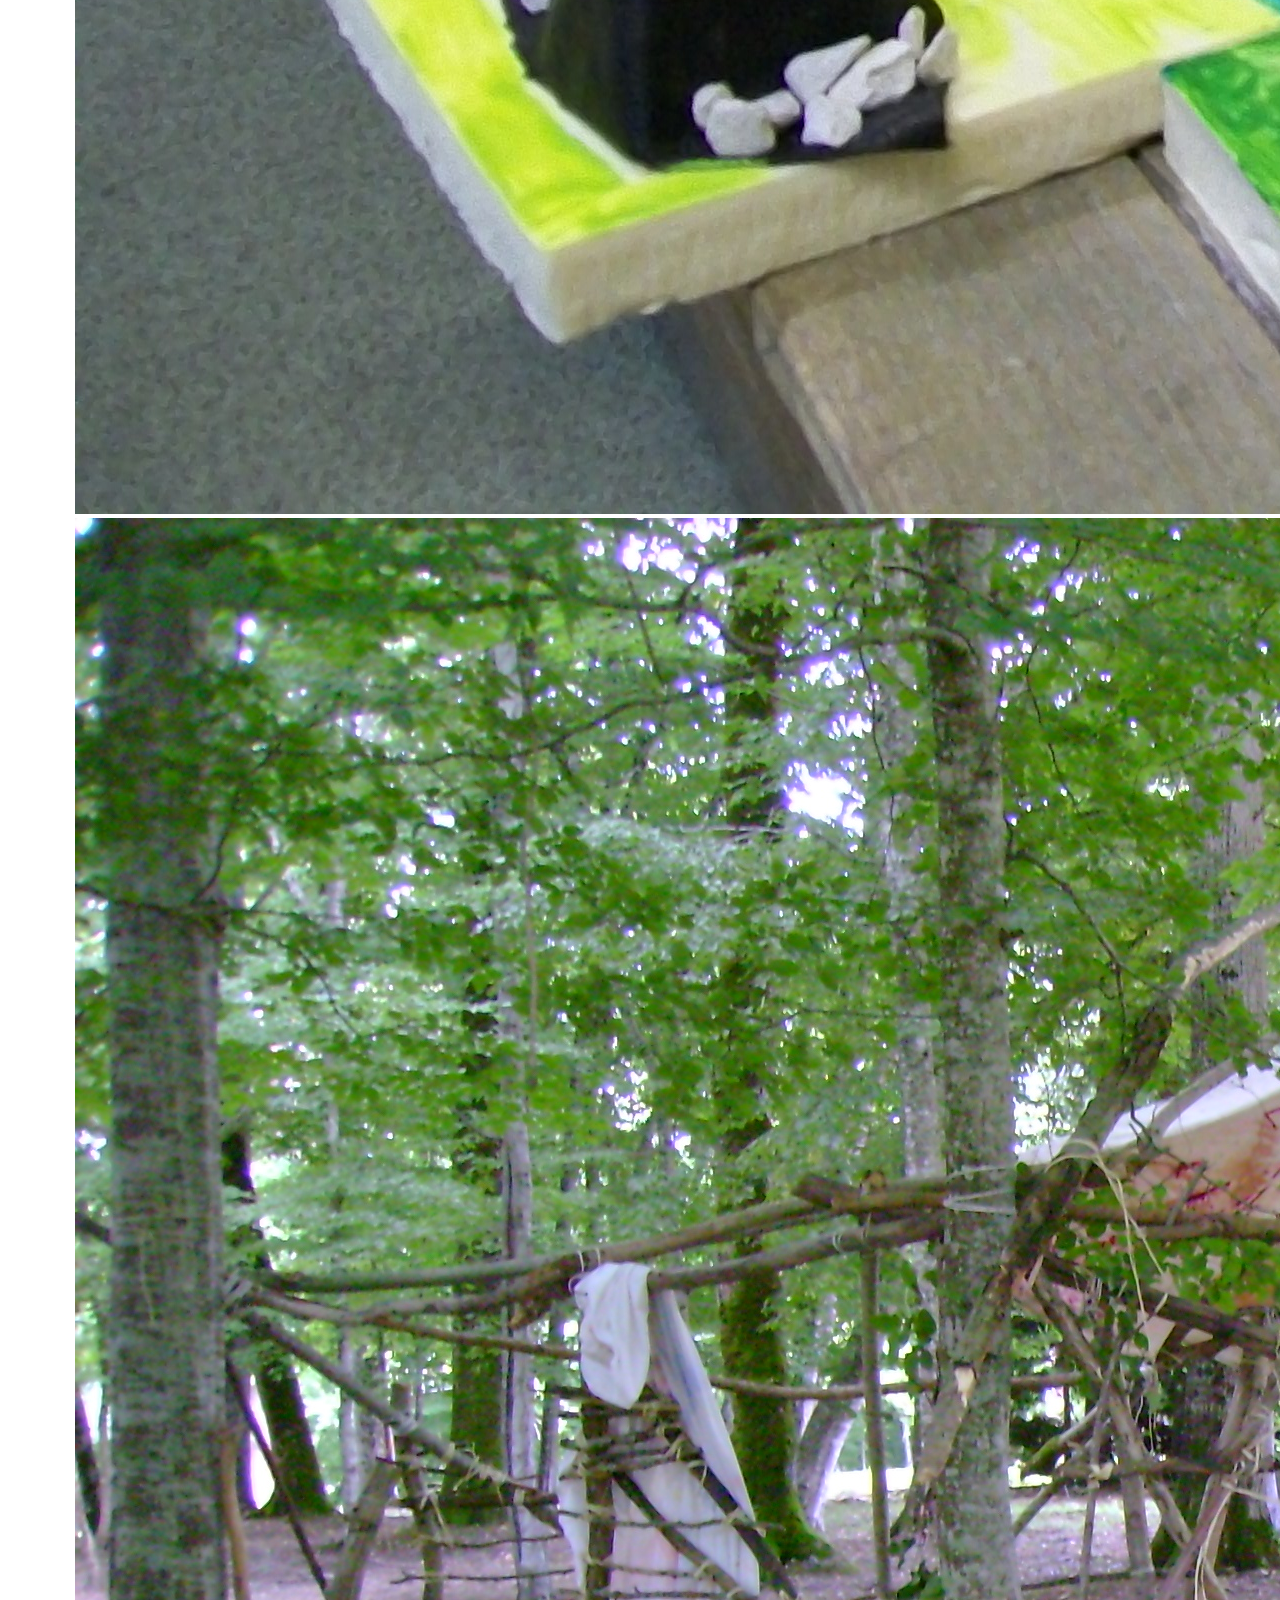
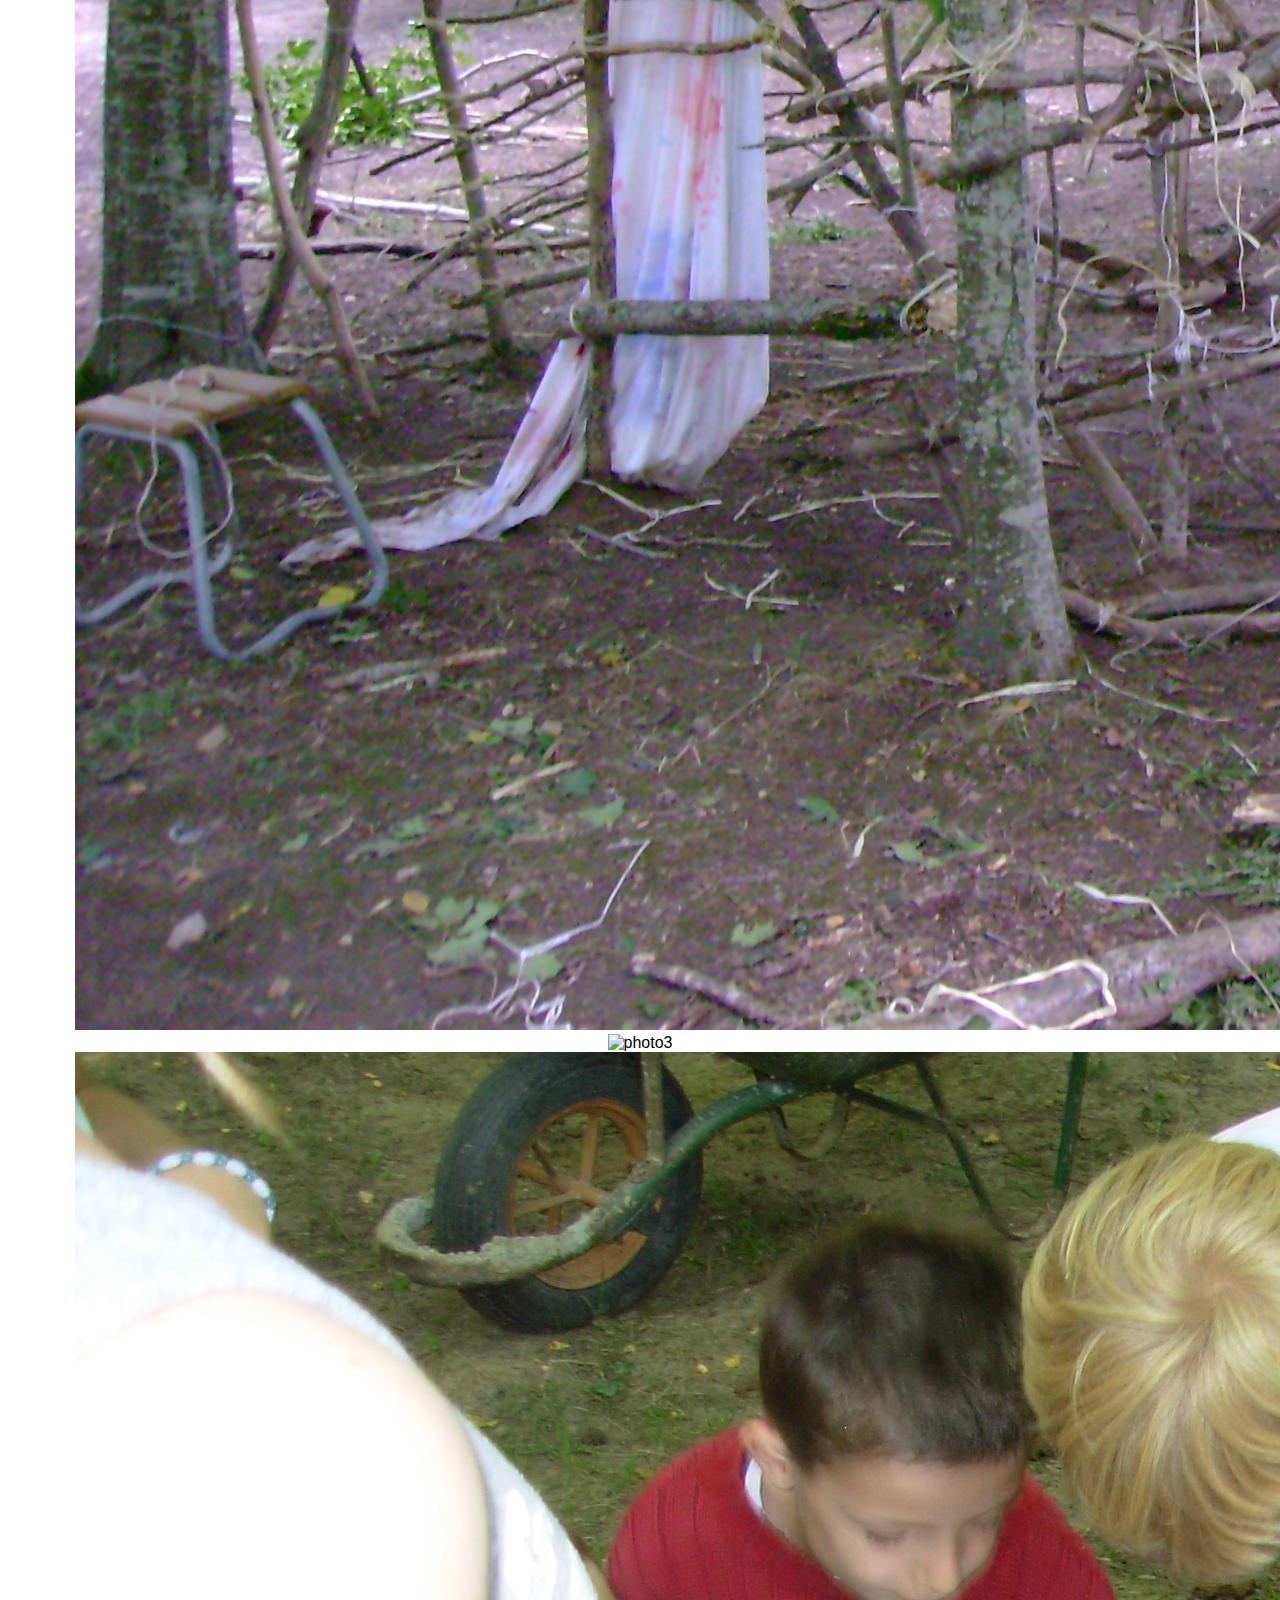
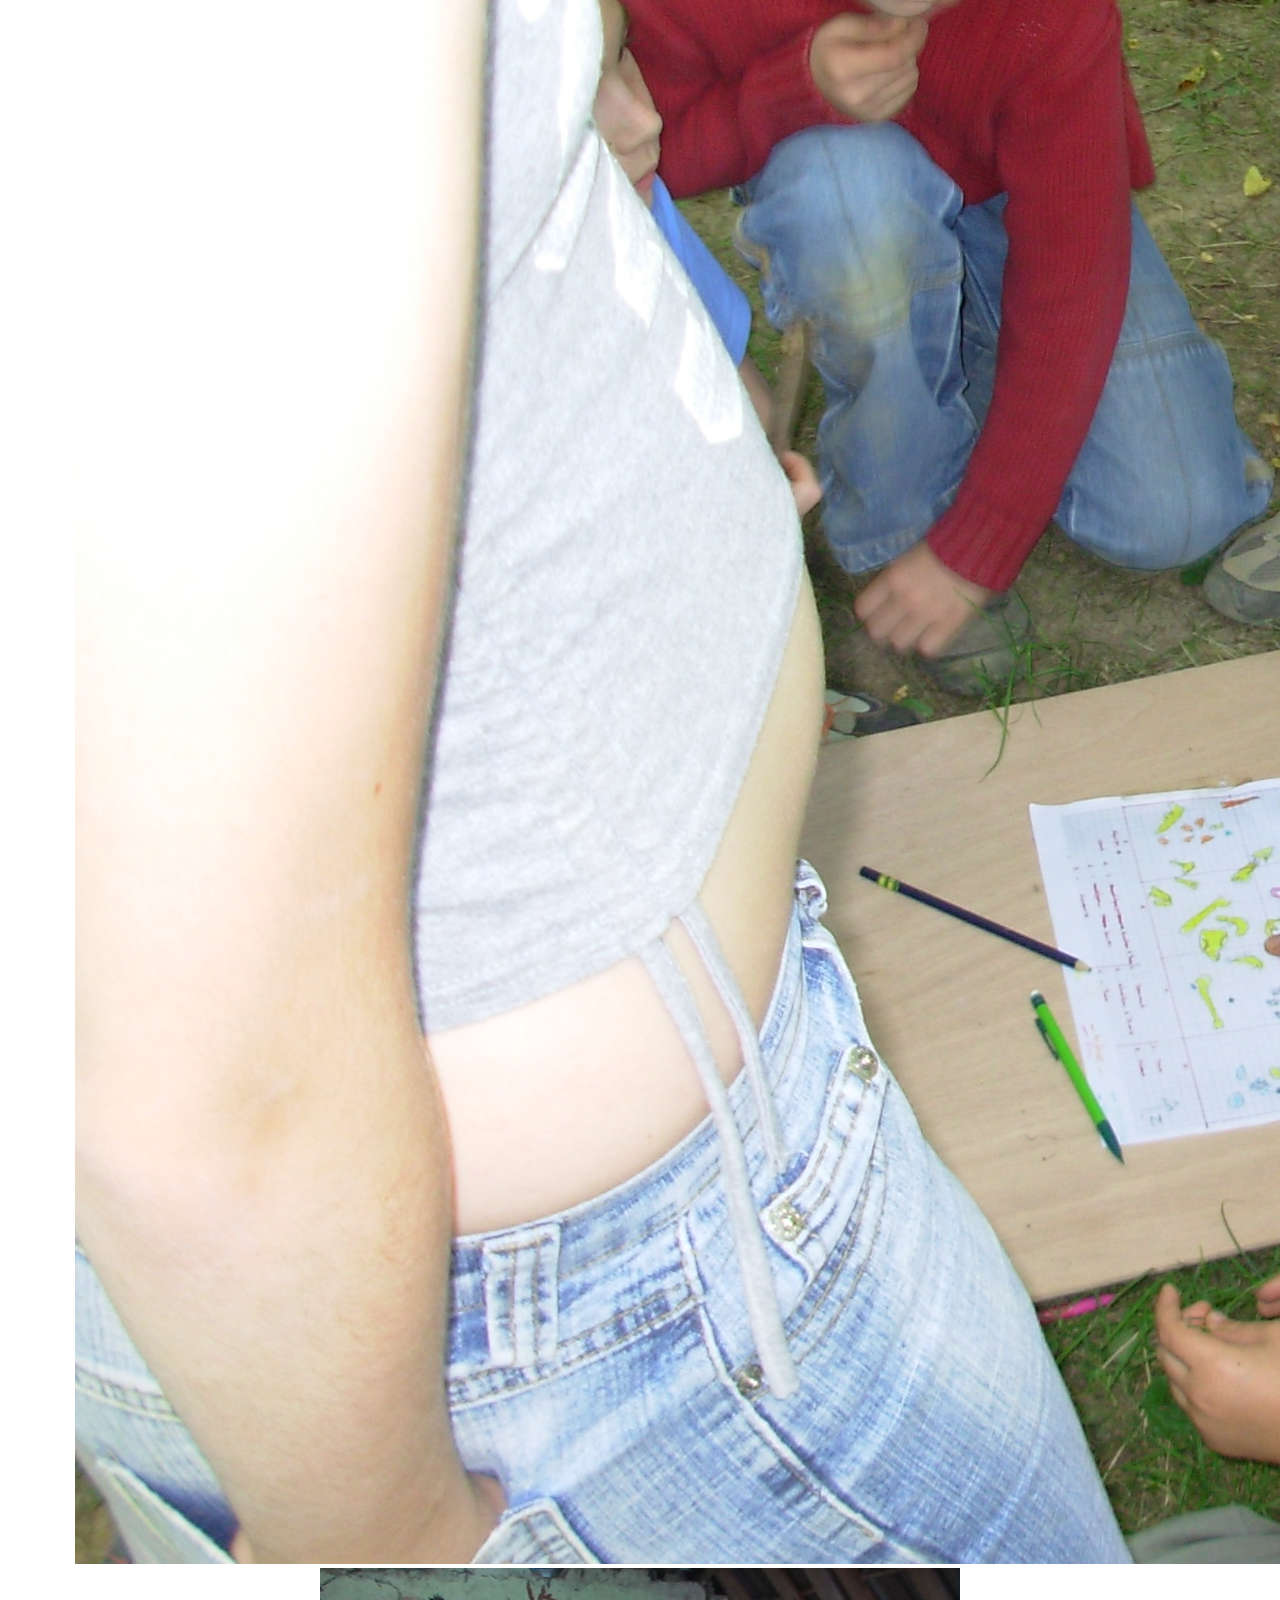
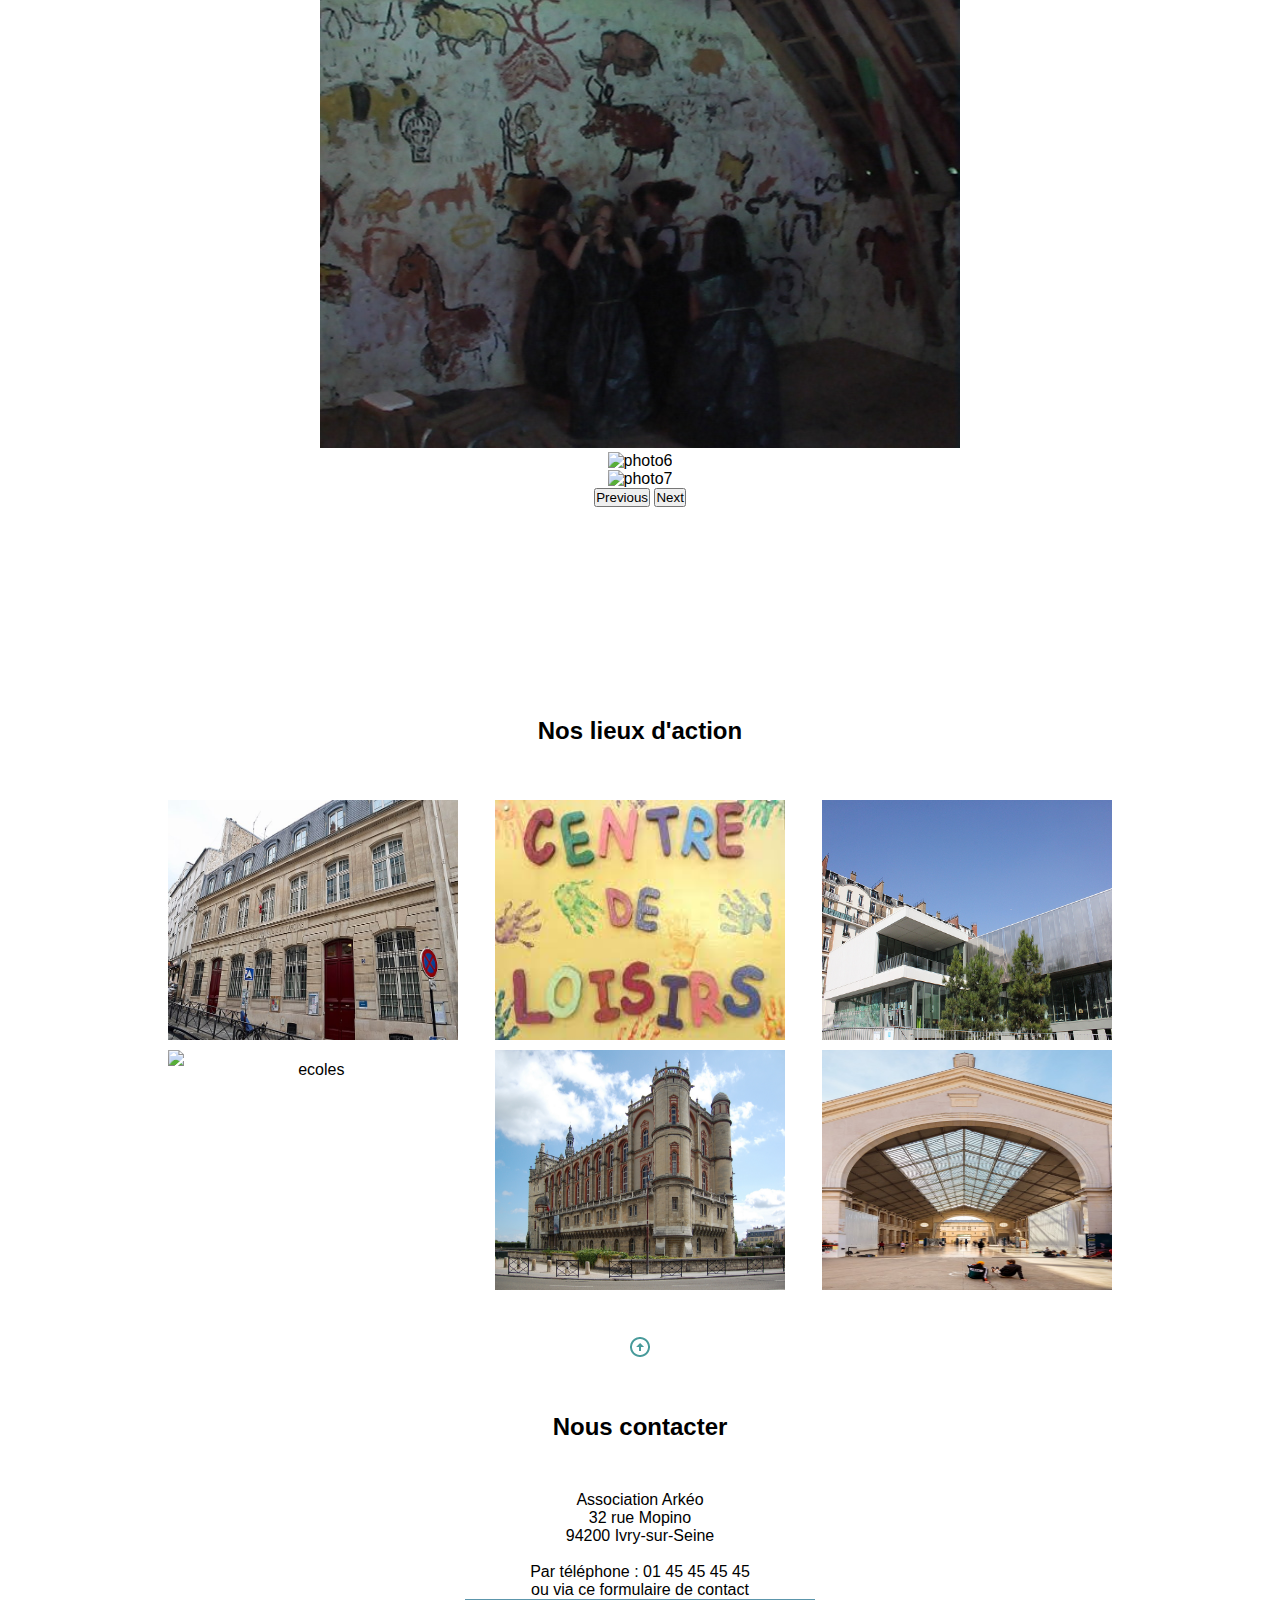
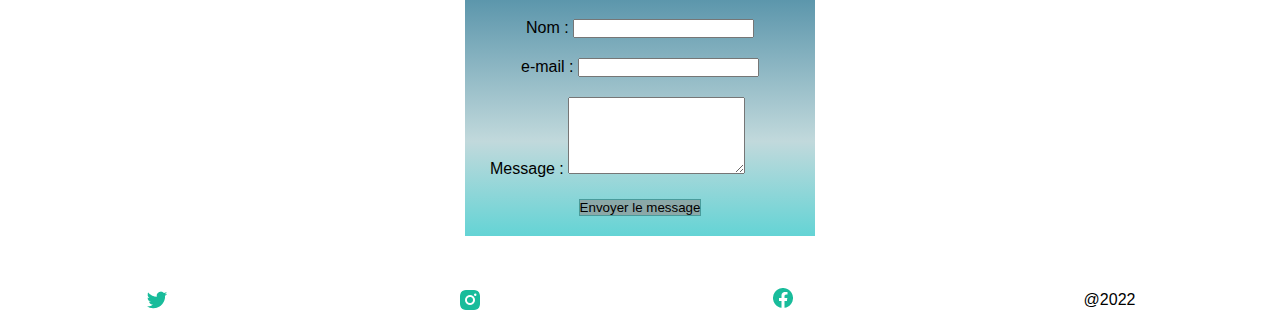
==== commit 01746233: "dernier reglage" ====
--- a/index.html
+++ b/index.html
@@ -4,7 +4,8 @@
     <meta charset="UTF-8">
     <meta http-equiv="X-UA-Compatible" content="IE=edge">
     <meta name="viewport" content="width=device-width, initial-scale=1.0">
-    <title>L'association Arkéo</title>
+    <meta name="description" content="association d'archéologie : animation auprès des enfants sur le thème de l'archéologie avec une spécialisation sur la préhistoire">
+    <title>L'association Arkéo : animation </title>
     <link href="https://cdn.jsdelivr.net/npm/bootstrap@5.3.0-alpha1/dist/css/bootstrap.min.css" rel="stylesheet" integrity="sha384-GLhlTQ8iRABdZLl6O3oVMWSktQOp6b7In1Zl3/Jr59b6EGGoI1aFkw7cmDA6j6gD" crossorigin="anonymous">
 <script src="https://cdn.jsdelivr.net/npm/bootstrap@5.3.0-alpha1/dist/js/bootstrap.bundle.min.js" integrity="sha384-w76AqPfDkMBDXo30jS1Sgez6pr3x5MlQ1ZAGC+nuZB+EYdgRZgiwxhTBTkF7CXvN" crossorigin="anonymous"></script>
     <link rel="stylesheet" href="style.css">
@@ -12,27 +13,32 @@
 </head>
 <body>
     <!--START header: logo et menu-->
-    <header class="flux header">
-        <a href="index.html" target="_target">
+    <header id="header" class="flux header">
+        <a href="index.html" target="_blank">
             <img class="logo" src="LOGO.JPEG" alt="logo de l'association">
         </a>
         <nav class="nav">
             <ul class="list-links">
                 <li class="nav-link">
-                    <a href="#" target="_self"> Accueil </a>
-                </li>
-                <li class="nav-link">
-                    <a href="#" target="_self"> Action </a>
-                </li>
-                <li class="nav-link">
-                    <a href="#" target="_self"> Lieux </a>
-                </li>
-                <li class="nav-link">
-                    <a href="#" target="_self"> Contact </a>
-                </li>
-                <li class="nav-link">
-                    <button class="btn btn-primary"><a href="page2.html" target="_self"><i class="fa-regular fa-calendar-days"></i> Evénement </a></button>
-                </li>
+                    <a href="#welcome" target="_self"> Accueil </a>
+                </li>
+                <li class="nav-link">
+                    <a href="#portofolio" target="_self"> Portfolio </a>
+                </li>
+                <li class="nav-link">
+                    <a href="#place" target="_self"> Lieux </a>
+                </li>
+                <li class="nav-link">
+                    <a href="#contact" target="_self"> Contact </a>
+                </li>
+                <li class="nav-link">
+                    <button class="btn btn-primary">
+                        <a href="page2.html" target="_self">
+                            <i class="fa-regular fa-calendar-days">
+                            </i> Evénement 
+                        </a>
+                    </button>
+                </li> 
             </ul>
         </nav>
         <img src="menu-line.png" alt="menu hamburger" class="menu-hamburger">
@@ -41,7 +47,7 @@
 
     <main>
         <!--START presentation de l'association-->
-        <section class=" flux presentation-asso">
+        <section id="welcome" class=" flux presentation-asso">
             <img class="photo-presentation" src="/image/presentation/etioll22.jpg" alt="photo de présentaion">
             <div class="bloc-1">
                 <h2 class="titre-presentation">Présentation de l'association :</h2>
@@ -52,8 +58,8 @@
             </div>
         </section>
         <!--END présentation de l'asso-->
-        <!--START présentation de l'activité-->
-        <section class="flux presentation-atelier">
+        <!--START carousel-->
+        <section id="portofolio" class="flux presentation-atelier">
             <div class="truelle">
                 <i class="fa-solid fa-trowel"></i>
                 <i class="fa-solid fa-trowel"></i>
@@ -101,9 +107,10 @@
                     <span class="visually-hidden">Next</span>
                 </button>
             </div>
-            
         </section>
-        <section class="flux lieux">
+        <!--END carousel-->
+        <!--START lieux d'action-->
+        <section id="place" class="flux lieux">
             <div class="truelle">
                 <i class="fa-solid fa-trowel"></i>
                 <i class="fa-solid fa-trowel"></i>
@@ -117,7 +124,6 @@
                     <figcaption class="overlay-1">
                         <h4>Les écoles</h4>
                         <p> en scolaire ou en périscolaire</p>
-                        <i class="fa-solid fa-school"></i>
                     </figcaption>
                 </figure>
                 <figure class="container">
@@ -147,18 +153,51 @@
                 <figure class="container">
                     <img class="folio" src="image/lieux/104.jpg" alt="ecoles">
                     <figcaption class="overlay-1">
-                        <h4>lieux culturels</h4>
-                    </figcaption>
-                </figure>
-
+                        <h4>Les lieux culturels</h4>
+                    </figcaption>
+                </figure>
             </div>  
         </section>
-
+    <!--END lieux d'action-->
+    <!--START Formulaire-->
+        <aside class="next-form">
+            <a href="#header" target="_self">
+                <img src="icones/arrow-up-circle-line.png" alt="arrow">
+            </a>
+            <h2>Nous contacter</h2>
+            <p>Association Arkéo</p>
+            <p> 32 rue Mopino</p>
+            <p> 94200 Ivry-sur-Seine</p><br>
+            <p>Par téléphone : 01 45 45 45 45</p>
+            <p>ou via ce formulaire de contact</p>
+            <form>
+                <div>
+                    <label for="name">Nom :</label>
+                    <input type="text" id="name" name="user_name">
+                </div>
+                <div>
+                    <label for="mail">e-mail : </label>
+                    <input type="email" id="mail" name="user_mail">
+                </div>
+                <div class="msg">
+                    <label for="msg">Message : </label>
+                    <textarea id="msg" name="user_message" rows="5" ></textarea>
+                </div>
+                <div class="button">
+                    <button type="button" class="btn btn-primary">Envoyer le message</button>
+                </div>
+            </form>
+        </aside>
     </main>
-    <footer>
-
-
-
+    <footer id="contact" class="footer">
+        <p>@2022</p>
+        <a href="https://www.facebook.com/profile.php?id=100089123355279" target="_blank">
+            <img src="icones/facebook-circle-fill.png" alt="facebook">
+        </a>
+        <img src="icones/instagram-fill.png" alt="instagram">
+        <img src="icones/twitter-fill.png" alt="twitter">
+        
+    
     </footer>
     
     <script src="https://cdn.jsdelivr.net/npm/@popperjs/core@2.11.6/dist/umd/popper.min.js" integrity="sha384-oBqDVmMz9ATKxIep9tiCxS/Z9fNfEXiDAYTujMAeBAsjFuCZSmKbSSUnQlmh/jp3" crossorigin="anonymous"></script>
@@ -173,4 +212,5 @@
     </script>
 </body>
 
+
 </html>--- a/style.css
+++ b/style.css
@@ -14,6 +14,11 @@
     margin: auto;
     padding:0;
     box-sizing: border-box;
+}
+
+h2{
+    padding: 50px;
+    font-weight: bold;
 }
 
 /* style général */
@@ -61,18 +66,18 @@
     
 }
 
-.nav-links {
-    font-size: 14px
+a, .fa-trowel {
+    color: rgb(73, 155, 155);
 }
 
 .btn-primary {
-    background-color: rgb(67, 104, 104);
-    border: 1px solid  rgb(67, 104, 104);
+    background-color: rgb(139, 168, 168);
+    border: 1px solid  rgb(73, 155, 155);
 }
 
 .btn-primary:hover, .btn-primary:active{
-    background-color: rgb(73, 155, 155) !important;
-    border: 1px solid  rgb(73, 155, 155) !important;
+    background-color: #256868 !important;
+    border: 1px solid  #256868 !important;
 }
 
 .header .menu-hamburger {
@@ -82,7 +87,7 @@
     right: 50px;
 }
 
-@media screen and (max-width: 1032px) {
+@media screen and (max-width: 700px) {
 
     .header .menu-hamburger {
         display: block;
@@ -90,10 +95,10 @@
     }
 
     .logo {
-        top: 20px;
-        left:0;
+        top: 60px;
+        left:40px;
         position: absolute;
-        width: 8rem;
+        width: 6rem;
     }
 
     .nav { 
@@ -129,12 +134,15 @@
 
 /* END header*/
 /* START Presentation asso*/
-
+.presentation-asso, form, .overlay-1{
+    background: rgb(34,193,195);
+    background: linear-gradient(0deg, rgba(34,193,195,0.7) 0%, rgba(167,201,205,0.7) 40%, rgba(22,105,136,0.7) 100%);
+}
 .presentation-asso {
     display: flex; 
     gap:40px;
     align-items: center;
-    background: linear-gradient(#235218, #9198e5);
+    
 }
 
 @media (max-width: 887px) {
@@ -154,7 +162,7 @@
 
 .titre-presentation, .presentation-atelier, .lieux {
     margin-bottom: 40px;
-    text-align: center;
+    text-align : center;
     
 }
 
@@ -218,13 +226,14 @@
 .overlay-1 {
     position: absolute;
     bottom: 0;
-    left: 5px;
-    background-color: rgba(46, 107, 128, 0.7);
+    left: 17px; 
     overflow: hidden;
     width: 290px;
     height: 0;
     transition: .1s ease;
     text-align: center;
+    color:rgb(233, 233, 240);
+    font-weight: bold;
 }
 
 .fa-school {
@@ -241,6 +250,26 @@
 .container:hover .overlay-1 {
     height: 30%;
 }
+/* le formulaire*/
+form {
+    display: flex;
+    flex-direction: column;
+    gap: 20px;
+    width: 350px;
+    padding-top: 20px;
+    padding-bottom: 20px;
+}
+
+.msg{
+    margin-left: 25px;
+    
+}
+
+footer {
+    padding-top: 50px;
+    display: flex;
+    flex-direction: row-reverse;
+}
 
 /*PAGE 2*/
 .presentation-card{
@@ -255,4 +284,9 @@
         margin-bottom: 20px;
     }
     
-}+}
+
+.next-form {
+    text-align: center;
+}
+
